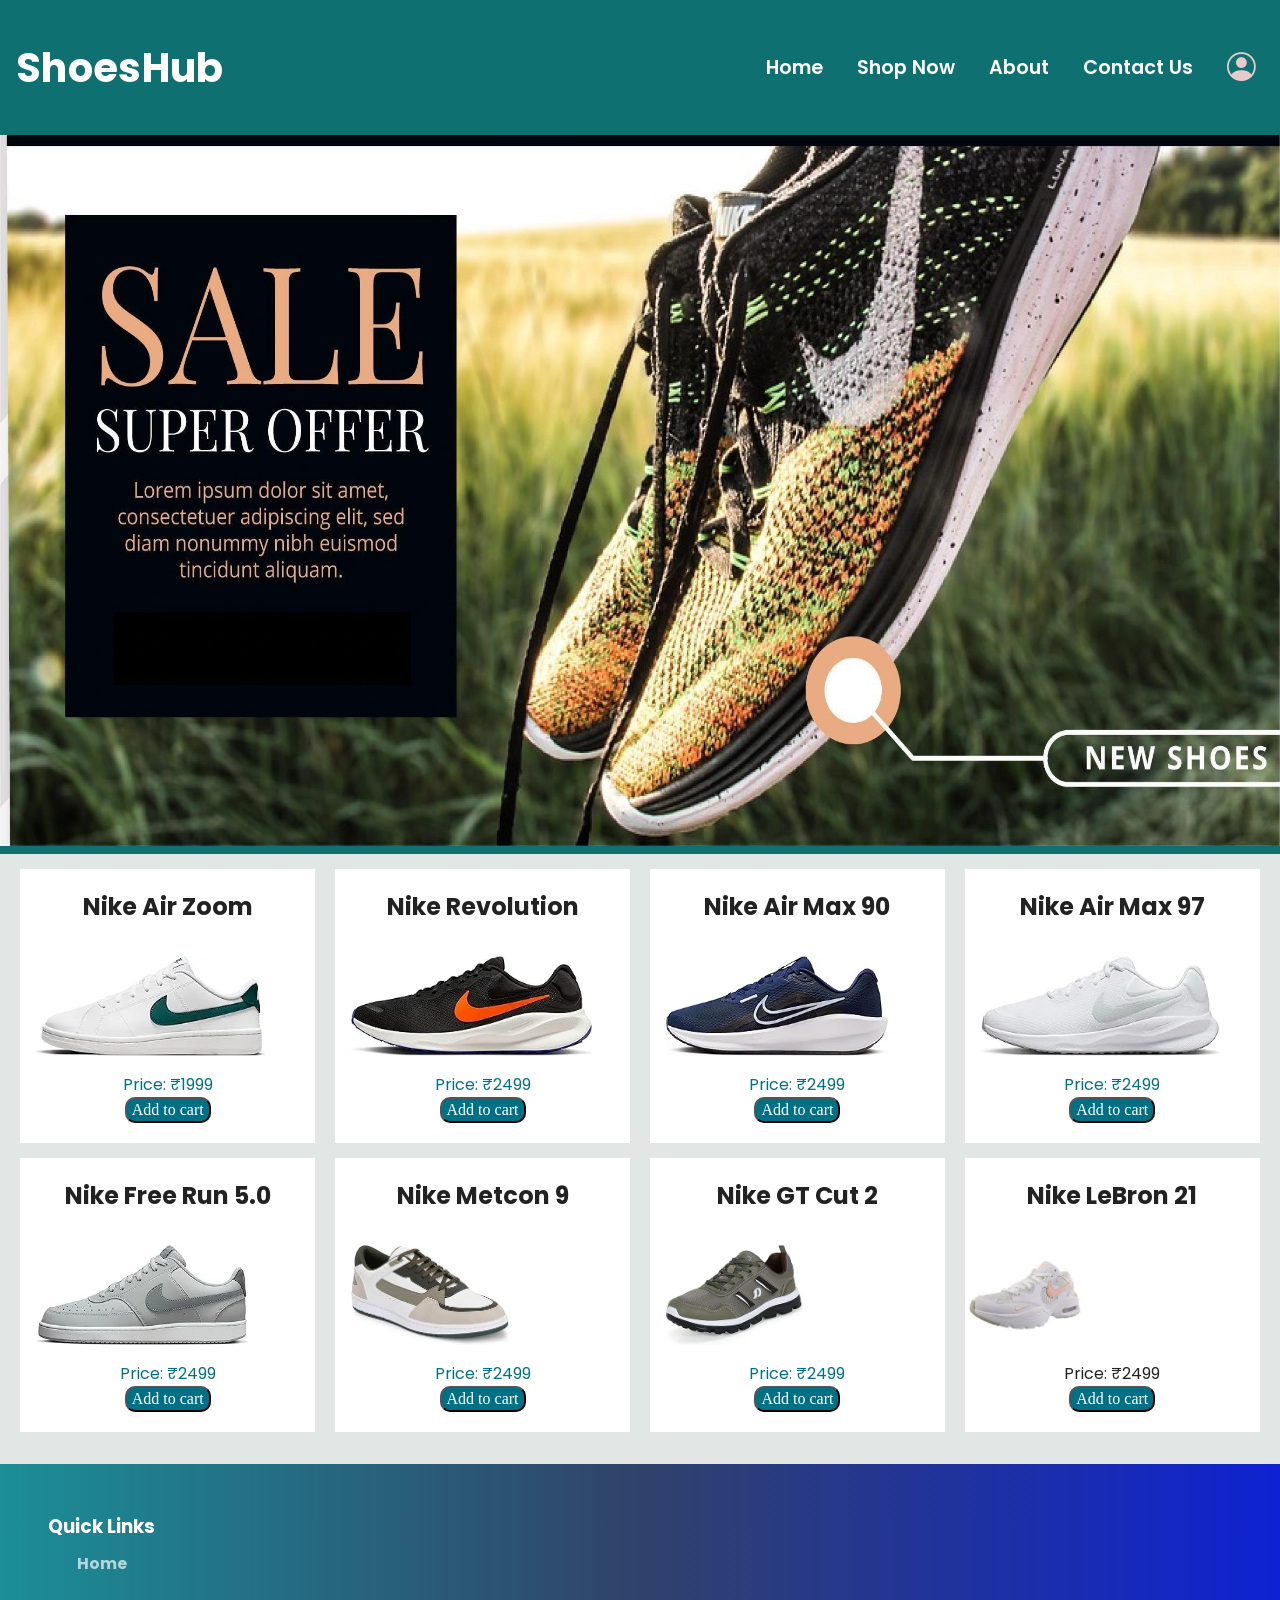
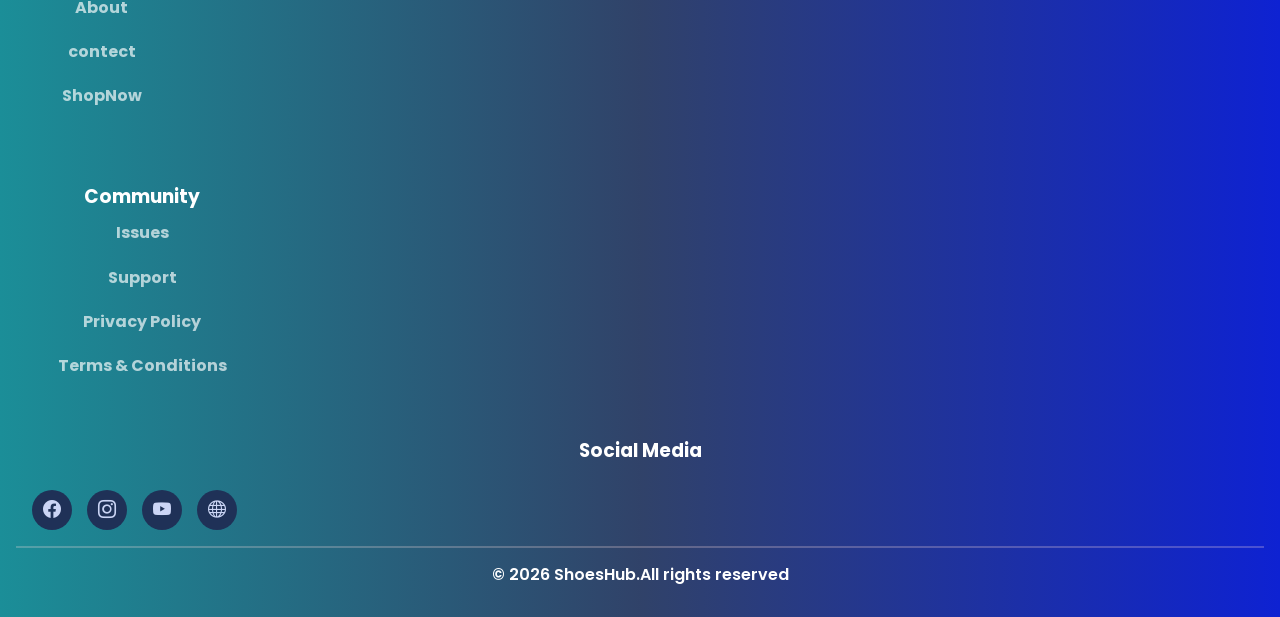
==== Index.html @ 814ecd7a "upload  source code file on github" ====
<!doctype html>
<html lang="en">
  <head>
    <meta charset="UTF-8" />
    <meta name="viewport" content="width=device-width, initial-scale=1.0" />
    <link rel="stylesheet" href="/src/index.css" />
    <link rel="preconnect" href="https://fonts.googleapis.com" />
    <link rel="preconnect" href="https://fonts.gstatic.com" crossorigin />
    <link
      href="https://fonts.googleapis.com/css2?family=Poppins:ital,wght@0,100;0,200;0,300;0,400;0,500;0,600;0,700;0,800;0,900;1,100;1,200;1,300;1,400;1,500;1,600;1,700;1,800;1,900&display=swap"
      rel="stylesheet"
    />
    <link rel="shortcut icon" href="./Assets/logo.webp" type="image/x-icon" />
    <link rel="stylesheet" href="/src/Shoeshub.css" />
    <link rel="stylesheet" href="footer.css" />
    <title>ShoesHub</title>
  </head>

  <body>
    <header>
      <div class="container">
        <div class="brand">ShoesHub</div>

        <nav class="navbar" aria-label="Primary">
          <ul class="nav-links">
            <li><a href="#">Home</a></li>
            <li><a href="/Pages/shop.html">Shop Now</a></li>
            <li><a href="/Pages/about.html">About</a></li>
            <li><a href="/Pages/contact.html">Contact Us</a></li>
            <a href="/Pages/login.html" aria-label="User Profile"
              ><i
                class="bi bi-person-circle"
                style="font-size: 1.8rem; color: rgb(231, 203, 203)"
              ></i
            ></a>
          </ul>
        </nav>

        <button class="hamburger" aria-label="Open menu" id="openMenu">
          &#9776;
        </button>
      </div>

      <div class="banner">
        <a href="/Pages/shop.html"
          ><img
            class="frame"
            src="/Assets/frame.webp"
            alt="web-banner"
            srcset=""
        /></a>
      </div>
    </header>

    <aside
      class="panel"
      id="sidePanel"
      aria-hidden="true"
      aria-label="Mobile menu"
    >
      <button class="close-btn" id="closeMenu" aria-label="Close menu">
        &times;
      </button>

      <ul class="panel-links">
        <a href="/Pages/login.html" aria-label="User Profile"
          ><i
            class="bi bi-person-circle"
            style="font-size: 3.8rem; color: rgb(231, 203, 203)"
          ></i
        ></a>

        <li><a href="">Home</a></li>
        <li><a href="/Pages/shop.html">Shop Now</a></li>
        <li><a href="/Pages/about.html">About</a></li>
        <li><a href="/Pages/contact.html">Contact Us</a></li>
      </ul>
    </aside>
    <main>
      <div class="shop-section">
        <!-- Product 1 -->

        <div class="box">
          <div class="box-content">
            <h2>Nike Air Zoom</h2>
            <div
              class="box-image"
              style="background-image: url(&quot;/Assets/amz1.webp&quot;)"
            ></div>
            <p>Price: ₹1999</p>
            <button
              class="add-cart"
              onclick="addToCart('Nike Air Zoom', 1999, '/Assets/amz1.webp')"
            >
              <i class="fa-solid fa-cart-shopping"></i>Add to cart
            </button>
          </div>
        </div>

        <!-- Product 2 -->

        <div class="box">
          <div class="box-content">
            <h2>Nike Revolution</h2>
            <div
              class="box-image"
              style="background-image: url(&quot;/Assets/amz2.webp&quot;)"
            ></div>
            <p>Price: ₹2499</p>
            <button
              class="add-cart"
              onclick="addToCart('Nike Revolution', 2499, '/Assets/amz2.webp')"
            >
              <i class="fa-solid fa-cart-shopping"></i>Add to cart
            </button>
          </div>
        </div>

        <!-- Product 3 -->

        <div class="box">
          <div class="box-content">
            <h2>Nike Air Max 90</h2>
            <div
              class="box-image"
              style="background-image: url(&quot;/Assets/amz3.webp&quot;)"
            ></div>
            <p>Price: ₹2499</p>
            <button
              class="add-cart"
              onclick="addToCart('Nike Air Max 90', 2499, '/Assets/amz3.webp')"
            >
              <i class="fa-solid fa-cart-shopping"></i>Add to cart
            </button>
          </div>
        </div>

        <!-- Product 4 -->

        <div class="box">
          <div class="box-content">
            <h2>Nike Air Max 97</h2>
            <div
              class="box-image"
              style="background-image: url(&quot;/Assets/amz4.webp&quot;)"
            ></div>
            <p>Price: ₹2499</p>
            <button
              class="add-cart"
              onclick="addToCart('Nike Air Max 97', 2499, '/Assets/amz4.webp')"
            >
              <i class="fa-solid fa-cart-shopping"></i>Add to cart
            </button>
          </div>
        </div>

        <!-- Product 5 -->

        <div class="box">
          <div class="box-content">
            <h2>Nike Free Run 5.0</h2>
            <div
              class="box-image"
              style="background-image: url(&quot;/Assets/amz5.webp&quot;)"
            ></div>
            <p>Price: ₹2499</p>
            <button
              class="add-cart"
              onclick="
                addToCart('Nike Free Run 5.0', 2499, '/Assets/amz5.webp')
              "
            >
              <i class="fa-solid fa-cart-shopping"></i>Add to cart
            </button>
          </div>
        </div>

        <!-- Product 6-->

        <div class="box">
          <div class="box-content">
            <h2>Nike Metcon 9</h2>
            <div
              class="box-image"
              style="background-image: url(&quot;/Assets/amz6.webp&quot;)"
            ></div>
            <p>Price: ₹2499</p>
            <button
              class="add-cart"
              onclick="addToCart('Nike Metcon 9', 2499, '/Assets/amz6.webp')"
            >
              <i class="fa-solid fa-cart-shopping"></i>Add to cart
            </button>
          </div>
        </div>

        <!-- Product 7 -->

        <div class="box">
          <div class="box-content">
            <h2>Nike GT Cut 2</h2>
            <div
              class="box-image"
              style="background-image: url(&quot;/Assets/amz7.webp&quot;)"
            ></div>
            <p>Price: ₹2499</p>
            <button
              class="add-cart"
              onclick="addToCart('Nike GT Cut 2', 2499, '/Assets/amz7.webp')"
            >
              <i class="fa-solid fa-cart-shopping"></i>Add to cart
            </button>
          </div>
        </div>

        <!-- product8 -->

        <div class="box">
          <div class="">
            <h2>Nike LeBron 21</h2>
            <div
              class="box-image"
              style="background-image: url(&quot;/Assets/photo13.webp&quot;)"
            ></div>
            <p>Price: ₹2499</p>
            <button
              class="add-cart"
              onclick="addToCart('Nike LeBron 21', 2499, '/Assets/photo3.webp')"
            >
              <i class="fa-solid fa-cart-shopping"></i>Add to cart
            </button>
          </div>
        </div>
      </div>
    </main>

    <footer>
      
        <div class="footer-link">
          <ul>
            <h3 style="color: white">Quick Links</h3>
            <a href=""><li>Home</li></a>
            <a href=""><li>About</li></a>
            <a href=""><li>contect</li></a>
            <a href=""><li>ShopNow</li></a>
          </ul>
        </div>
        <div class="community">
          <ul>
            <h3 style="color: white">Community</h3>
            <a href=""> <li>Issues</li></a>
            <a href=""> <li>Support</li></a>
            <a href=""> <li>Privacy Policy</li></a>
            <a href=""> <li>Terms & Conditions</li></a>
          </ul>
        </div>
        <div class="social-link">
          <h3>Social Media</h3>
          <br />
          <div class="link">
            <a href=""> <i class="bi bi-facebook ,icon"></i></a>
            <a href=""> <i class="bi bi-instagram , icon"></i></a>
            <a href=""> <i class="bi bi-youtube , icon"></i></a>
            <a href=""> <i class="bi bi-globe , icon"></i></a>
          </div>
        </div>
      </div>

      <div class="footer-end">
        <p>&COPY; 2026 ShoesHub.All rights reserved</p>
      </div>
    </footer>
  </body>
  <script src="/src/Shoeshub.js"></script>
</html>
---- src/index.css ----
* {
    margin: 0px;
    padding: 0px;
}

.flex-all-center {
    display: flex;
    justify-content: center;
    align-items: center;
    flex-direction: column;
}

.btn {
    padding: 5px 6px;
    background-color: #2874f0;
    color: white;
    border: 2px solid white;
    border-radius: 5px;
    cursor: pointer;
    font-family: 'Times New Roman', Times, serif;
    font-weight: 700;
}
.add-cart {
    background-color: #007185;
    color: white;
    cursor: pointer;
    font-family: 'Times New Roman', Times, serif;
    font-size: 1rem;
    border-radius: 10px;
    padding: 2px 5px;
    margin-bottom: 5px;
}

.shop-section {
    display: flex;
    flex-wrap: wrap;
    justify-content: space-evenly;
    background-color: #e2e7e6;
    padding-bottom: 2rem;
    text-align: center;
}

.box {
    height: 300;
    width: 23%;
    background-color: white;
    padding: 20px 0px 15px;
    margin-top: 15px;
}

.box-content {
    margin: 0rem 1rem;
}

.box-content p {
    color: #007185;
}

.box-image {
    height: 100px;
    background-size: contain;
    background-repeat: no-repeat;
    margin-top: 2rem;
     margin-bottom: 1rem; 
}

.box:hover {
    transform: scaleY(1.05);
    box-shadow: 0px 0px 5px black;
}

    @media(max-width:650px) {
        .btn {
            padding: 1px 3px;
        }
        .shop-section {
            display: flex;
            flex-wrap: wrap;
        }

        .box {
            width: 48%;
        }
    }

    @media(max-width:400px) {

        .box {
            width: 96%;
        }
    }
---- src/Shoeshub.css ----
@import url("https://cdn.jsdelivr.net/npm/bootstrap-icons@1.13.1/font/bootstrap-icons.min.css");

* {
  box-sizing: border-box;
  margin: 0;
  padding: 0;
}

body {
  font-family: poppins;
  background: rgb(43, 104, 94);
  color: #222;
  min-height: 100vh;
}

header {
  background: rgb(14, 112, 112);
  color: #fff;
  font-size: 1.2rem;
  font-weight: 600;
}
header .brand{
  font-size:2.5rem;
}

.container {
  position: fixed;
  max-width: 100vw;
  margin: 0 auto;
  height: 15vh;
  width: 100%;
  padding: 12px 16px;
  display: flex;
  align-items: center;
  gap: 12px;
  z-index: 1000;
 background: rgb(14, 112, 112);

}

header .search {
  margin: 5px 0px 5px 50vw;
  width: 40vw;
  font-weight: 600;
}

.brand {
  font-size: 3rem;
  font-weight: 700;

  letter-spacing: 0.3px;
}

.navbar {
  porition: relative;
  margin-left: auto;
  display: flex;
  align-items: center;
  gap: 12px;
}

.nav-links {
  display: flex;
  list-style: none;
  gap: 18px;
  align-items: center;
}

.nav-links a {
  color: #fff;
  text-decoration: none;
  padding: 6px 8px;
  border-radius: 6px;
}

.nav-links a:hover {
  background: rgba(255, 255, 255, 0.06);
}

.search {
  display: flex;
  align-items: center;
  gap: 8px;
}

.search input {
  padding: 6px 8px;
  border-radius: 6px;
  border: none;
  outline: none;
  min-width: 140px;
}

.search button {
  padding: 7px 10px;
  border-radius: 6px;
  border: none;
  cursor: pointer;
}

.banner .frame {
  margin-top: 14vh;
  width: 100%;
  height: 80vh;
  background-repeat: no-repeat;
  aspect-ratio: 4/2;
}

.hamburger {
  display: none;
  font-size: 2rem;
  background: transparent;
  color: #fff;
  border: none;
  cursor: pointer;
}

.panel {
  position: fixed;
  top: 0;
  right: 0;
  height: 100vh;
  width: 65%;
  max-width: 340px;
  background:rgb(24, 144, 160);
 
  font-size: 1.8rem;
  font-weight: 600;
  transform: translateX(100%);
  transition: transform 0.28s ease;
  z-index: 1200;
  padding: 10px 1.5rem;
  display: flex;
  flex-direction: column;
  gap: 18px;
}

.panel.open {
  transform: translateX(0);
}

.panel .close-btn {
  align-self: flex-end;
  font-size: 22px;
  background: transparent;
  color: #fff;
  border: none;
  cursor: pointer;
}

.panel .panel-links {
  list-style: none;
  display: flex;
  flex-direction: column;
  gap: 14px;
  margin-top: 6px;
}

.panel .panel-links a {
  text-decoration: none;
  color: #fff;
  font-size: 18px;
  padding: 10px;
  border-radius: 8px;
}

.panel .panel-links a:hover {
  background: rgba(255, 255, 252, 0.425);
  font-size: 1.1rem;
}

main {
  min-height: 60vh;
}

footer{
  width: 100%;
  padding: 1rem;
  background:linear-gradient(90deg, rgb(27, 142, 152) ,rgba(56, 12, 121, 0.412),rgb(14, 34, 210));
}
.footer-start{
  margin: 10px 0 0  0 ;
  padding-top: 20px;
  display: flex;
  height:auto ;
  width: 100%; 
  flex-direction: row;
  justify-content: space-between;
}
.footer-link ,.community{
  display: flex;
  height: fit-content;
  text-align: center;
  font-weight: 700;
  padding: 2rem;
}

.footer-link ul ,.community ul {
  display: flex;
  flex-direction: column;
  justify-content: space-between;
 list-style-type: none;  
}
.footer-link ul li , .community ul li{
  padding: 0.6rem;
  color: rgba(255, 255, 255, 0.668);
}
.footer-link ul li:hover , .community ul li:hover{
  color: rgba(255, 255, 255, 0.935);
  transition: color 0.4s ease;
}
.social-link{
  display: block;
  flex-direction: column;
  justify-content: center;
  align-items: center;
  text-align: center;
  padding: 1rem;
}
.social-link h3{
  color: white;
}
/* Social icons */
.link {
  display: flex;
  gap: 15px;
}

.link a {
  width: 40px;
  height: 40px;
  border-radius: 50%;
  background: #1f3157;
  display: flex;
  align-items: center;
  justify-content: center;
  color: #cbd5f5;
  font-size: 18px;
  transition: 0.3s;
}

.link a:hover {
  background: #2563eb;
  color: #fff;
  transform: translateY(-3px);
}



footer a{
text-decoration: none;
}
  .footer-end { 
    font-weight: 600;
    text-align: center;
    height: auto;
    color: white;
    padding: 0.9rem ;
    width: 100%;
    border-top:2px solid rgba(255, 223, 223, 0.248);
  }
 

@media (max-width: 900px) {
  .nav-links,
  .search {
    display: none;
  }

  header .banner .frame {
    height: auto;
    width: 100%;
  }

  .hamburger {
    display: block;
  }

  .container {
    display: flex;
    align-items:center;       
    gap:18vw ;
}
}
  

@media (min-width: 769px) {
  .search input {
    min-width: 220px;
  }

  .panel {
    display: none;
  }
}

@media (max-width: 750px) {
  header .banner .frame {
    height: auto;
    width: 100%;
  }
  .container{
     height: 10vh;
  }
  
.footer-start{
   flex-wrap: wrap;
  height: auto;
  align-items: center;
  justify-content: center;

}

  .footer1 h3 {
    font-size: 1.5rem;
  }
  .footer-end {
    font-size: 1.2rem;
    height: 10vh;
    padding: 1rem 0;
    text-align: center;
    width: 100%;
  }
}


@media (max-width: 400px) {
  .container .brand {
    font-size: 2.2rem;
  }
  .container{
    font-size: 1rem;
    padding: 10px 12px;
    gap: 10vw ;
  }

  .box{
    width:50%;
    height: auto;
  }
  .bob-image{
    width: 50%;
    hight
  }
   .banner .frame {
    height: auto;
    width: 100%;
  }

  header {
    display: flex;
    flex-direction: column;
  }

footer .footer-start{
  flex-direction: column;
  height: auto;
  align-items: center;
  justify-content: center;
}
  .footer-end{
    display: flex;
    flex-direction: column;
    align-items: center;
    justify-content: center;
    font-size: 0.9rem;
  }
}
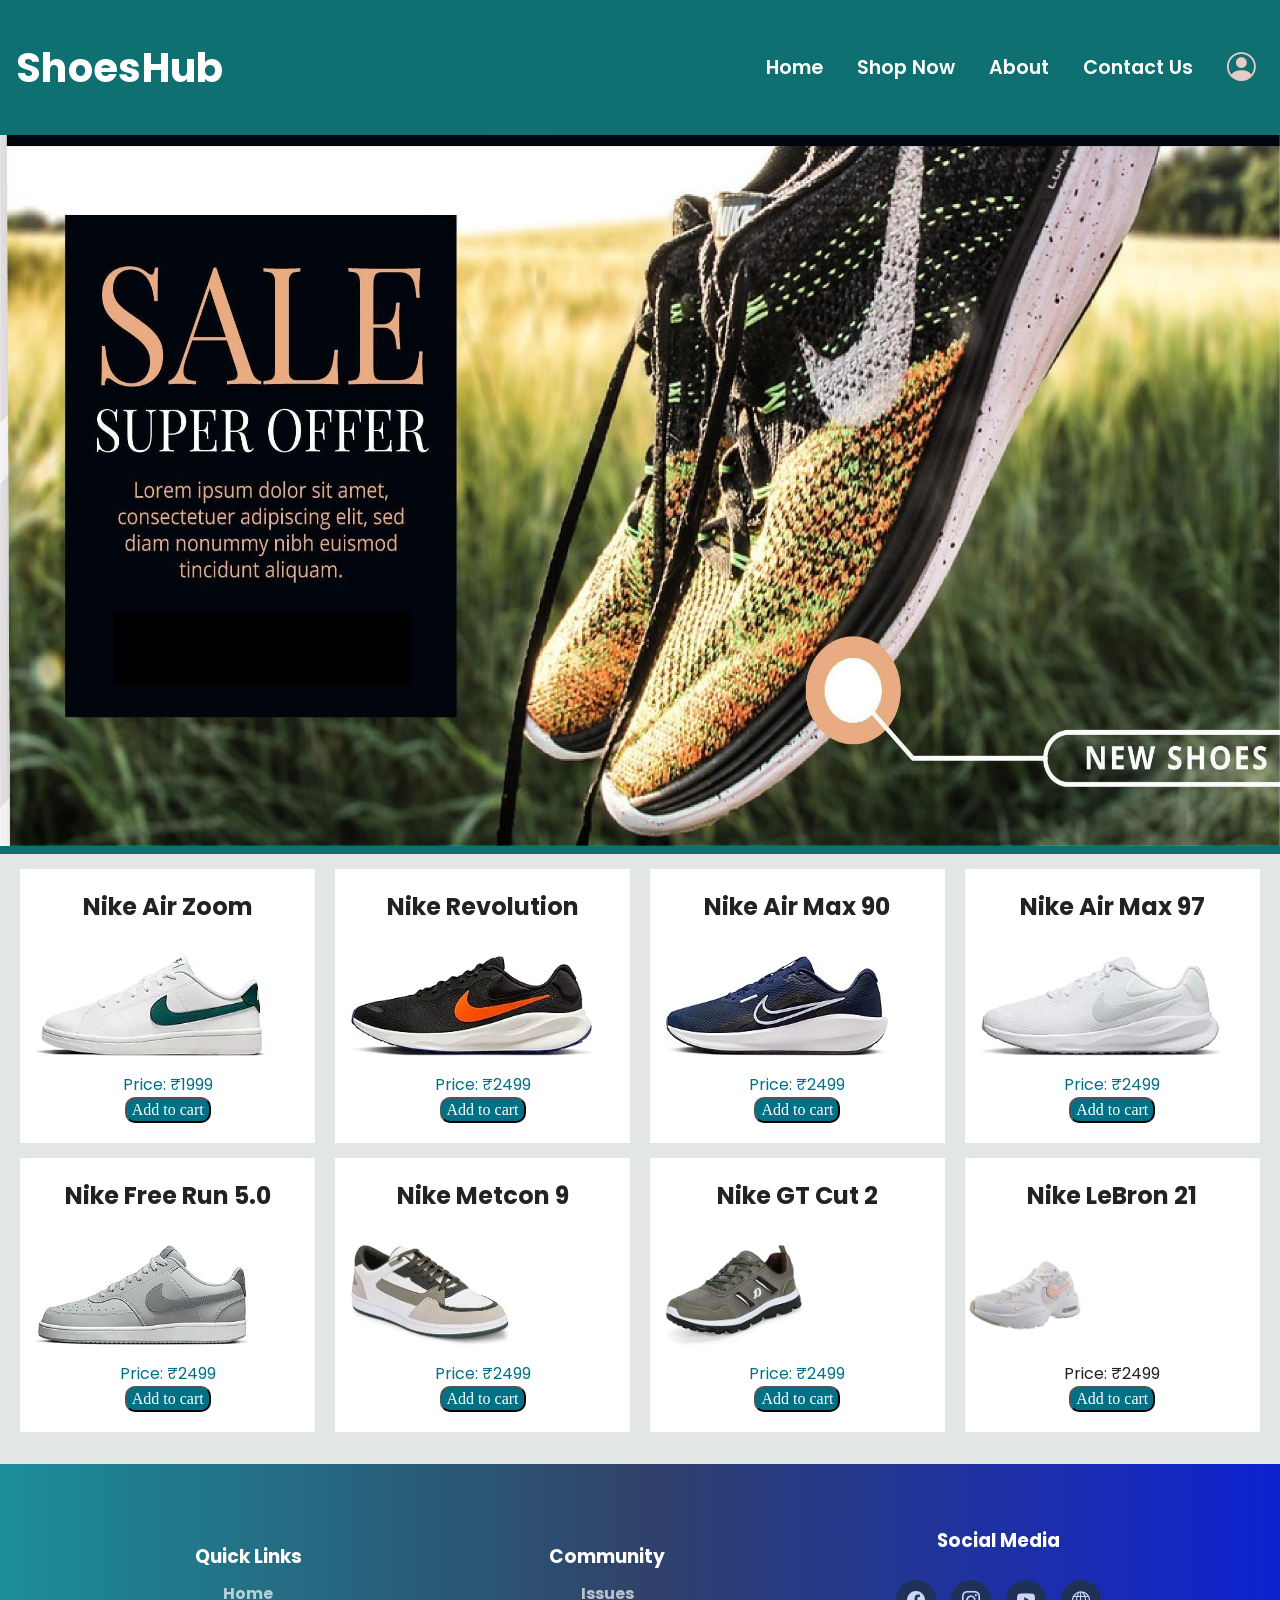
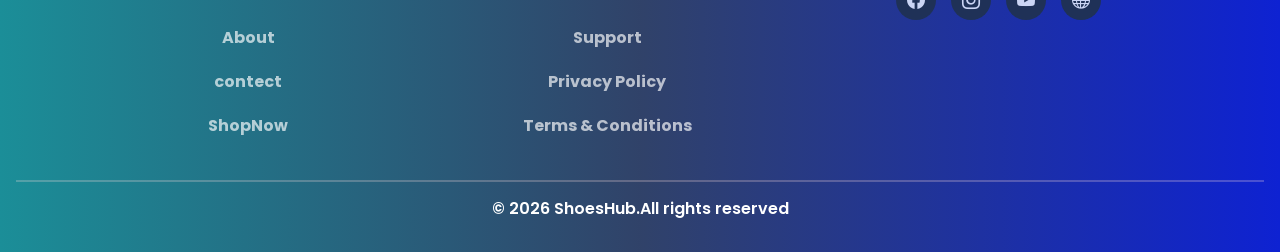
==== commit 959340af: "update css and improve website responsiveness" ====
--- a/Index.html
+++ b/Index.html
@@ -235,7 +235,7 @@
     </main>
 
     <footer>
-      
+      <div class="footer-start">
         <div class="footer-link">
           <ul>
             <h3 style="color: white">Quick Links</h3>
@@ -265,7 +265,7 @@
           </div>
         </div>
       </div>
-
+      </footer-start>
       <div class="footer-end">
         <p>&COPY; 2026 ShoesHub.All rights reserved</p>
       </div>
--- a/src/Shoeshub.css
+++ b/src/Shoeshub.css
@@ -185,8 +185,7 @@
   display: flex;
   height:auto ;
   width: 100%; 
-  flex-direction: row;
-  justify-content: space-between;
+  justify-content: space-evenly;
 }
 .footer-link ,.community{
   display: flex;
@@ -196,7 +195,7 @@
   padding: 2rem;
 }
 
-.footer-link ul ,.community ul {
+.footer-link ul , .community ul {
   display: flex;
   flex-direction: column;
   justify-content: space-between;
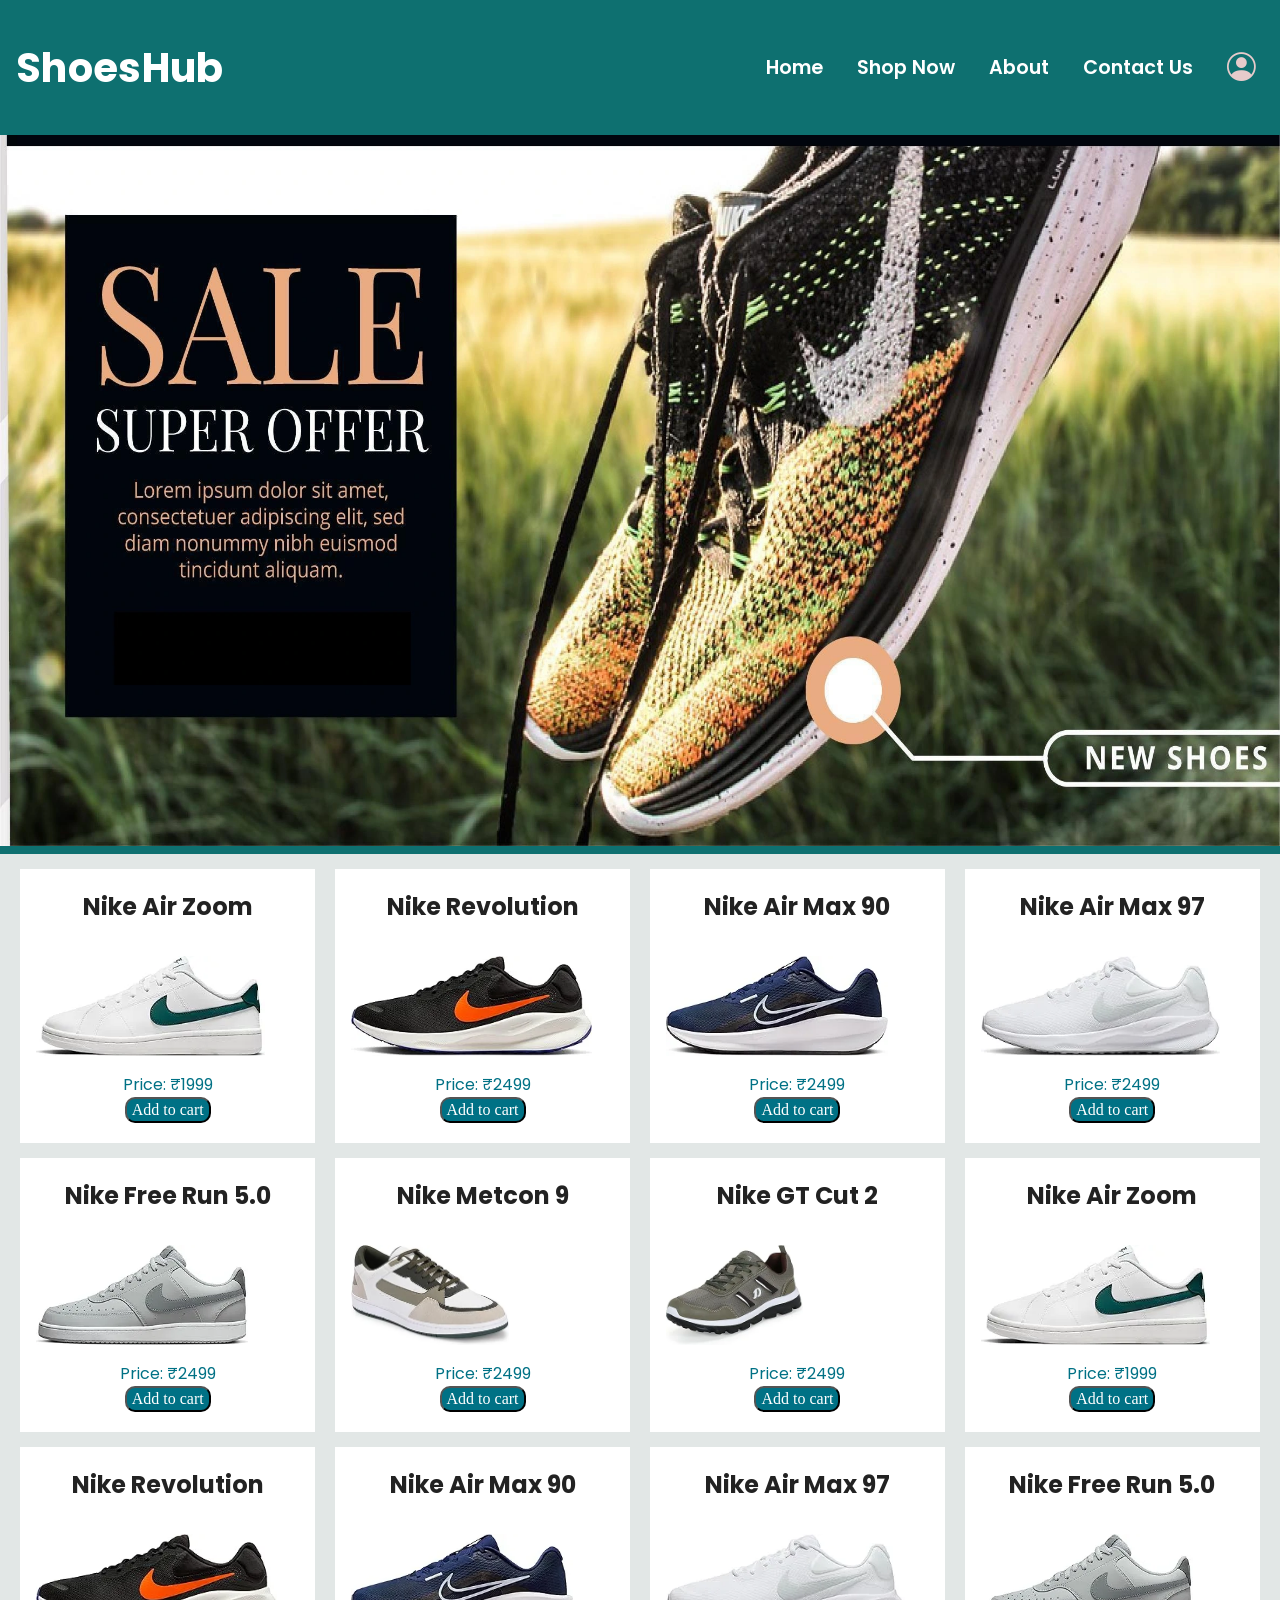
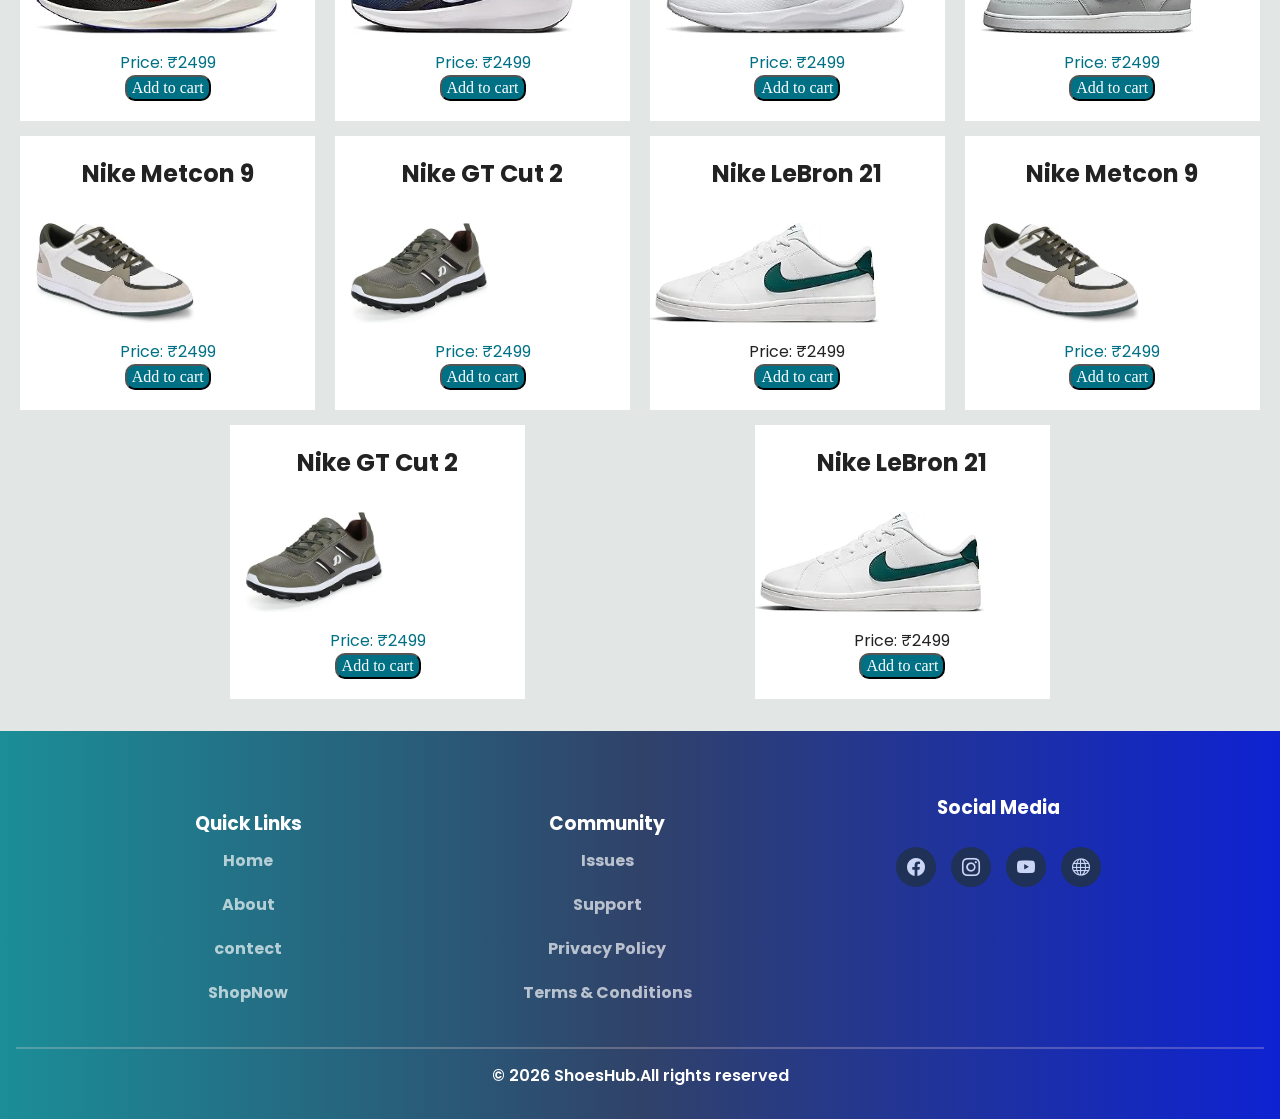
==== commit 4c354275: "update responshiveness" ====
--- a/Index.html
+++ b/Index.html
@@ -83,8 +83,7 @@
         <div class="box">
           <div class="box-content">
             <h2>Nike Air Zoom</h2>
-            <div
-              class="box-image"
+            <div class="box-image"
               style="background-image: url(&quot;/Assets/amz1.webp&quot;)"
             ></div>
             <p>Price: ₹1999</p>
@@ -214,13 +213,203 @@
         </div>
 
         <!-- product8 -->
+      <div class="box">
+          <div class="box-content">
+            <h2>Nike Air Zoom</h2>
+            <div class="box-image"
+              style="background-image: url(&quot;/Assets/amz1.webp&quot;)"
+            ></div>
+            <p>Price: ₹1999</p>
+            <button
+              class="add-cart"
+              onclick="addToCart('Nike Air Zoom', 1999, '/Assets/amz1.webp')"
+            >
+              <i class="fa-solid fa-cart-shopping"></i>Add to cart
+            </button>
+          </div>
+        </div>
+
+        <!-- Product 9 -->
+
+        <div class="box">
+          <div class="box-content">
+            <h2>Nike Revolution</h2>
+            <div
+              class="box-image"
+              style="background-image: url(&quot;/Assets/amz2.webp&quot;)"
+            ></div>
+            <p>Price: ₹2499</p>
+            <button
+              class="add-cart"
+              onclick="addToCart('Nike Revolution', 2499, '/Assets/amz2.webp')"
+            >
+              <i class="fa-solid fa-cart-shopping"></i>Add to cart
+            </button>
+          </div>
+        </div>
+
+        <!-- Product 10-->
+
+        <div class="box">
+          <div class="box-content">
+            <h2>Nike Air Max 90</h2>
+            <div
+              class="box-image"
+              style="background-image: url(&quot;/Assets/amz3.webp&quot;)"
+            ></div>
+            <p>Price: ₹2499</p>
+            <button
+              class="add-cart"
+              onclick="addToCart('Nike Air Max 90', 2499, '/Assets/amz3.webp')"
+            >
+              <i class="fa-solid fa-cart-shopping"></i>Add to cart
+            </button>
+          </div>
+        </div>
+
+        <!-- Product 11 -->
+
+        <div class="box">
+          <div class="box-content">
+            <h2>Nike Air Max 97</h2>
+            <div
+              class="box-image"
+              style="background-image: url(&quot;/Assets/amz4.webp&quot;)"
+            ></div>
+            <p>Price: ₹2499</p>
+            <button
+              class="add-cart"
+              onclick="addToCart('Nike Air Max 97', 2499, '/Assets/amz4.webp')"
+            >
+              <i class="fa-solid fa-cart-shopping"></i>Add to cart
+            </button>
+          </div>
+        </div>
+
+        <!-- Product 12 -->
+
+        <div class="box">
+          <div class="box-content">
+            <h2>Nike Free Run 5.0</h2>
+            <div
+              class="box-image"
+              style="background-image: url(&quot;/Assets/amz5.webp&quot;)"
+            ></div>
+            <p>Price: ₹2499</p>
+            <button
+              class="add-cart"
+              onclick="
+                addToCart('Nike Free Run 5.0', 2499, '/Assets/amz5.webp')
+              "
+            >
+              <i class="fa-solid fa-cart-shopping"></i>Add to cart
+            </button>
+          </div>
+        </div>
+
+        <!-- Product 13-->
+
+        <div class="box">
+          <div class="box-content">
+            <h2>Nike Metcon 9</h2>
+            <div
+              class="box-image"
+              style="background-image: url(&quot;/Assets/amz6.webp&quot;)"
+            ></div>
+            <p>Price: ₹2499</p>
+            <button
+              class="add-cart"
+              onclick="addToCart('Nike Metcon 9', 2499, '/Assets/amz6.webp')"
+            >
+              <i class="fa-solid fa-cart-shopping"></i>Add to cart
+            </button>
+          </div>
+        </div>
+
+        <!-- Product 14 -->
+
+        <div class="box">
+          <div class="box-content">
+            <h2>Nike GT Cut 2</h2>
+            <div
+              class="box-image"
+              style="background-image: url(&quot;/Assets/amz7.webp&quot;)"
+            ></div>
+            <p>Price: ₹2499</p>
+            <button
+              class="add-cart"
+              onclick="addToCart('Nike GT Cut 2', 2499, '/Assets/amz7.webp')"
+            >
+              <i class="fa-solid fa-cart-shopping"></i>Add to cart
+            </button>
+          </div>
+        </div>
+
+        <!-- product 15 -->
 
         <div class="box">
           <div class="">
             <h2>Nike LeBron 21</h2>
             <div
               class="box-image"
-              style="background-image: url(&quot;/Assets/photo13.webp&quot;)"
+              style="background-image: url(&quot;/Assets/amz1.webp &quot;)"
+            ></div>
+            <p>Price: ₹2499</p>
+            <button
+              class="add-cart"
+              onclick="addToCart('Nike LeBron 21', 2499, '/Assets/photo3.webp')"
+            >
+              <i class="fa-solid fa-cart-shopping"></i>Add to cart
+            </button>
+          </div>
+        </div>
+
+        <!-- Product 16-->
+
+        <div class="box">
+          <div class="box-content">
+            <h2>Nike Metcon 9</h2>
+            <div
+              class="box-image"
+              style="background-image: url(&quot;/Assets/amz6.webp&quot;)"
+            ></div>
+            <p>Price: ₹2499</p>
+            <button
+              class="add-cart"
+              onclick="addToCart('Nike Metcon 9', 2499, '/Assets/amz6.webp')"
+            >
+              <i class="fa-solid fa-cart-shopping"></i>Add to cart
+            </button>
+          </div>
+        </div>
+
+        <!-- Product 17 -->
+
+        <div class="box">
+          <div class="box-content">
+            <h2>Nike GT Cut 2</h2>
+            <div
+              class="box-image"
+              style="background-image: url(&quot;/Assets/amz7.webp&quot;)"
+            ></div>
+            <p>Price: ₹2499</p>
+            <button
+              class="add-cart"
+              onclick="addToCart('Nike GT Cut 2', 2499, '/Assets/amz7.webp')"
+            >
+              <i class="fa-solid fa-cart-shopping"></i>Add to cart
+            </button>
+          </div>
+        </div>
+
+        <!-- product 18 -->
+
+        <div class="box">
+          <div class="">
+            <h2>Nike LeBron 21</h2>
+            <div
+              class="box-image"
+              style="background-image: url(&quot;/Assets/amz1.webp &quot;)"
             ></div>
             <p>Price: ₹2499</p>
             <button
--- a/src/Shoeshub.css
+++ b/src/Shoeshub.css
@@ -5,6 +5,7 @@
   box-sizing: border-box;
   margin: 0;
   padding: 0;
+ 
 }
 
 body {
@@ -12,6 +13,7 @@
   background: rgb(43, 104, 94);
   color: #222;
   min-height: 100vh;
+
 }
 
 header {
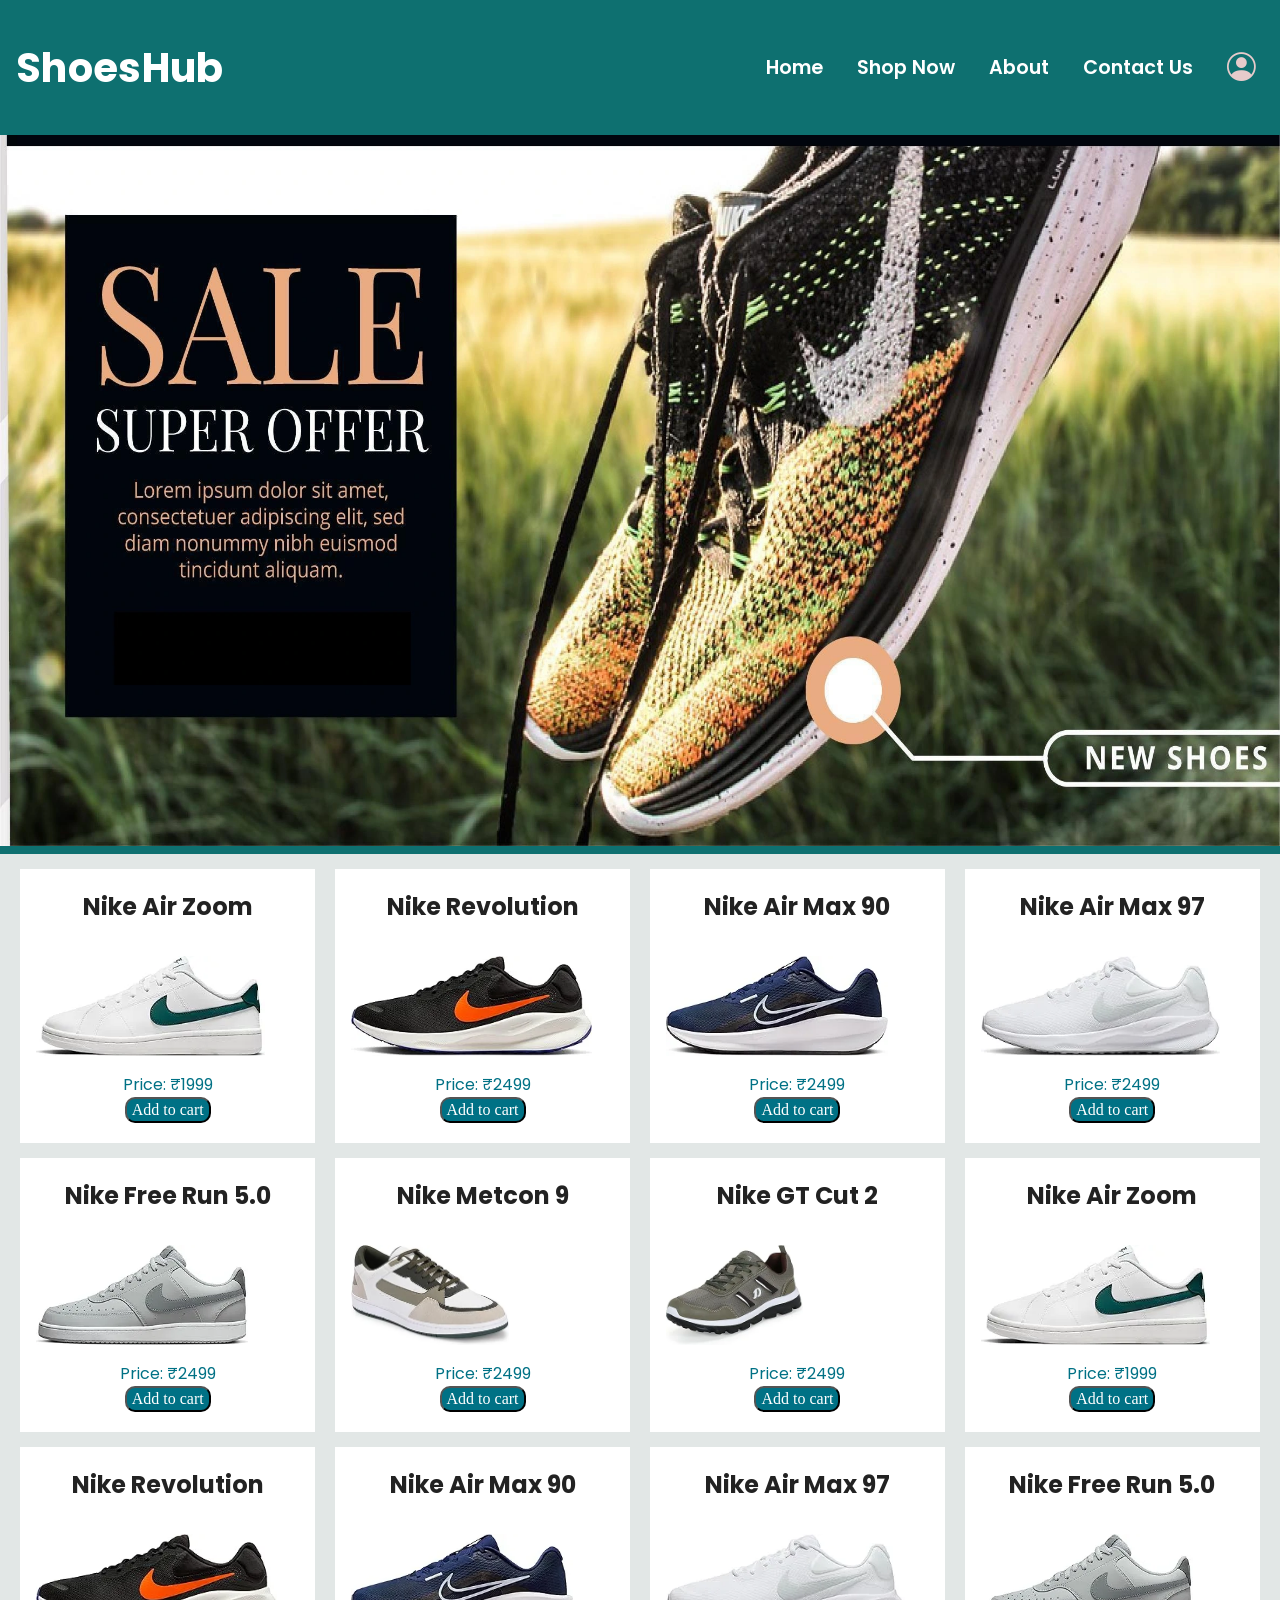
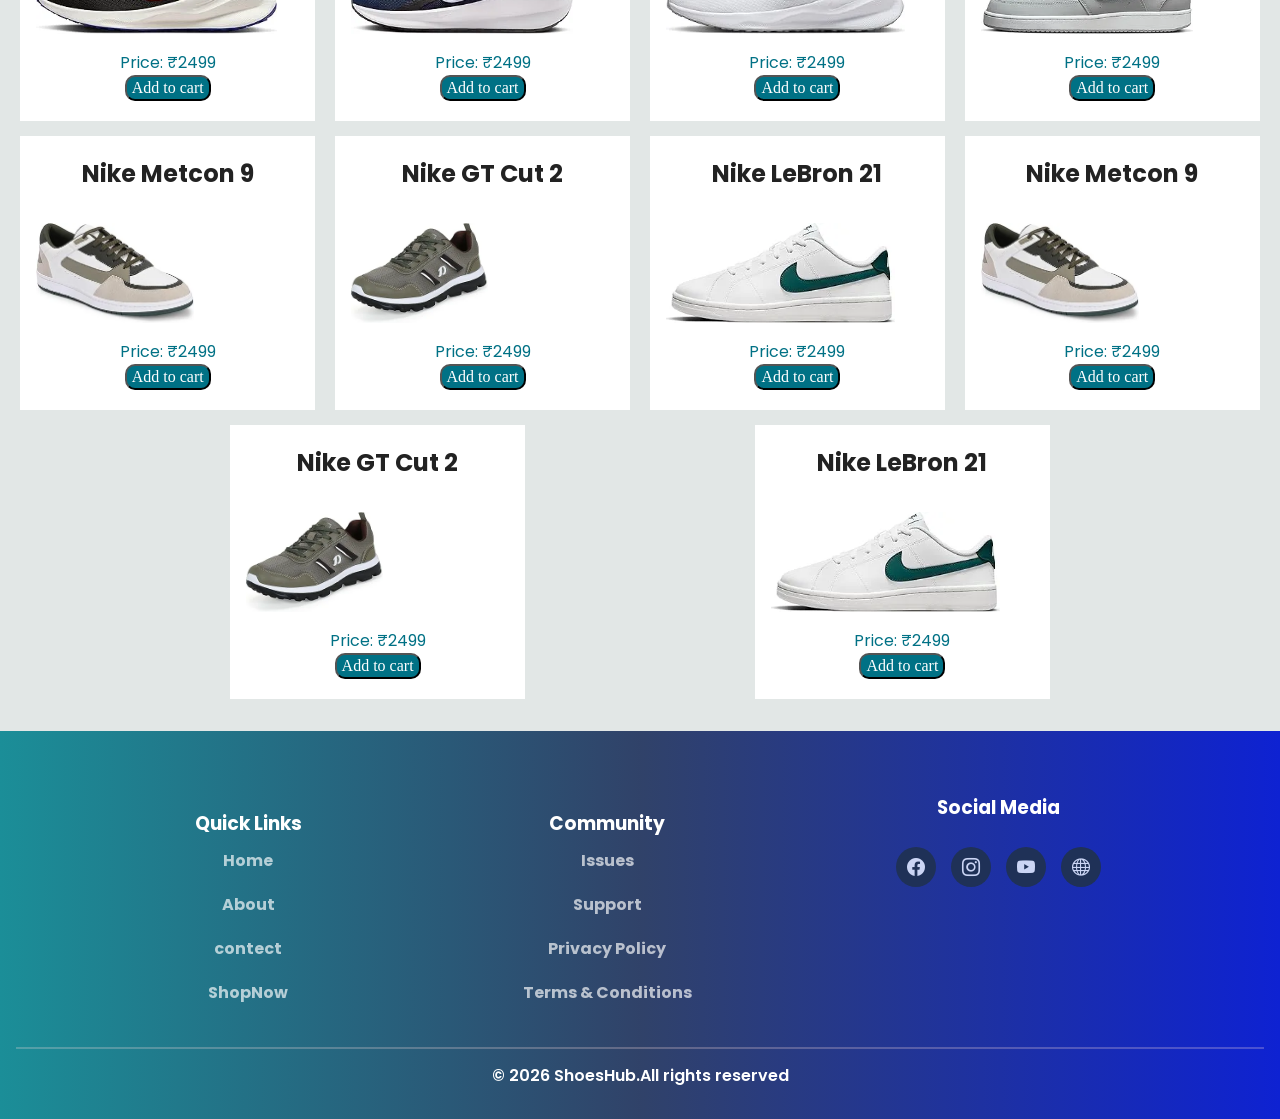
==== commit ee38b0d8: "update css" ====
--- a/Index.html
+++ b/Index.html
@@ -348,7 +348,7 @@
         <!-- product 15 -->
 
         <div class="box">
-          <div class="">
+          <div class="box-content">
             <h2>Nike LeBron 21</h2>
             <div
               class="box-image"
@@ -405,7 +405,7 @@
         <!-- product 18 -->
 
         <div class="box">
-          <div class="">
+          <div class="box-content">
             <h2>Nike LeBron 21</h2>
             <div
               class="box-image"
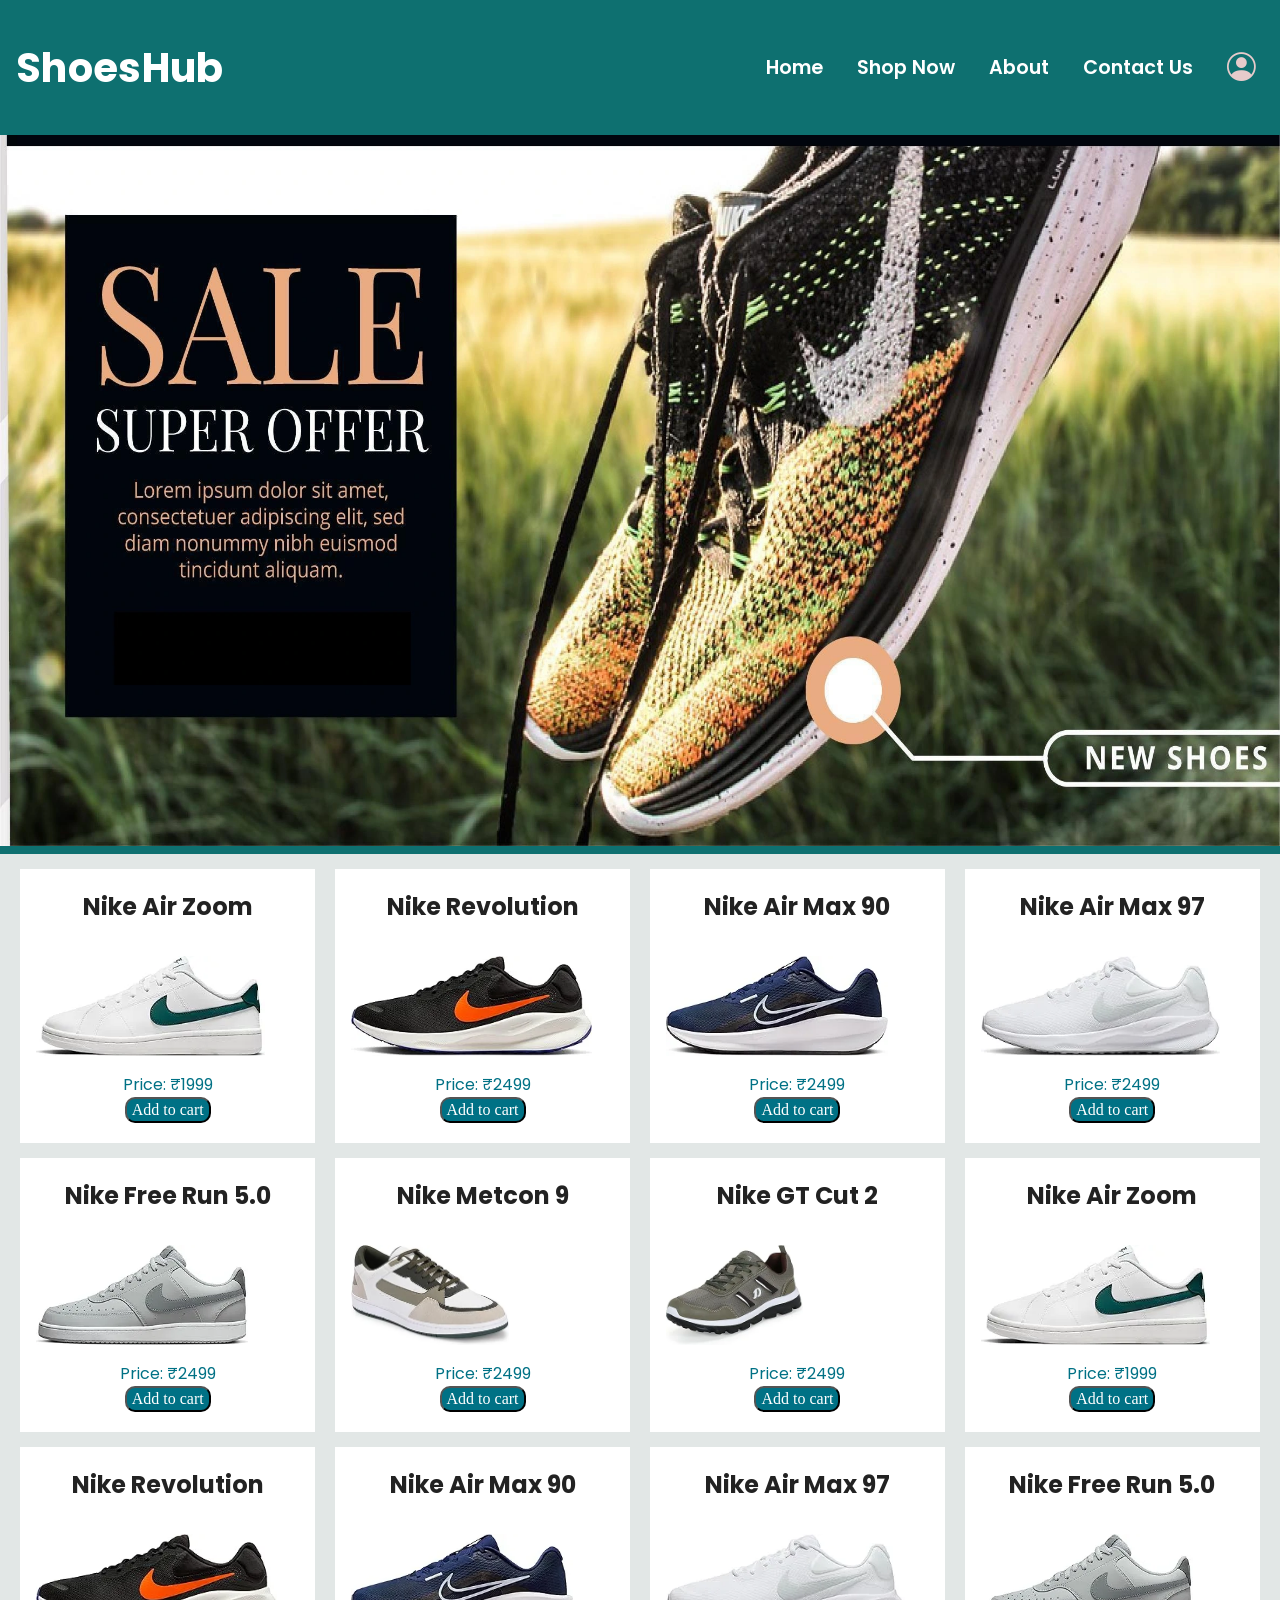
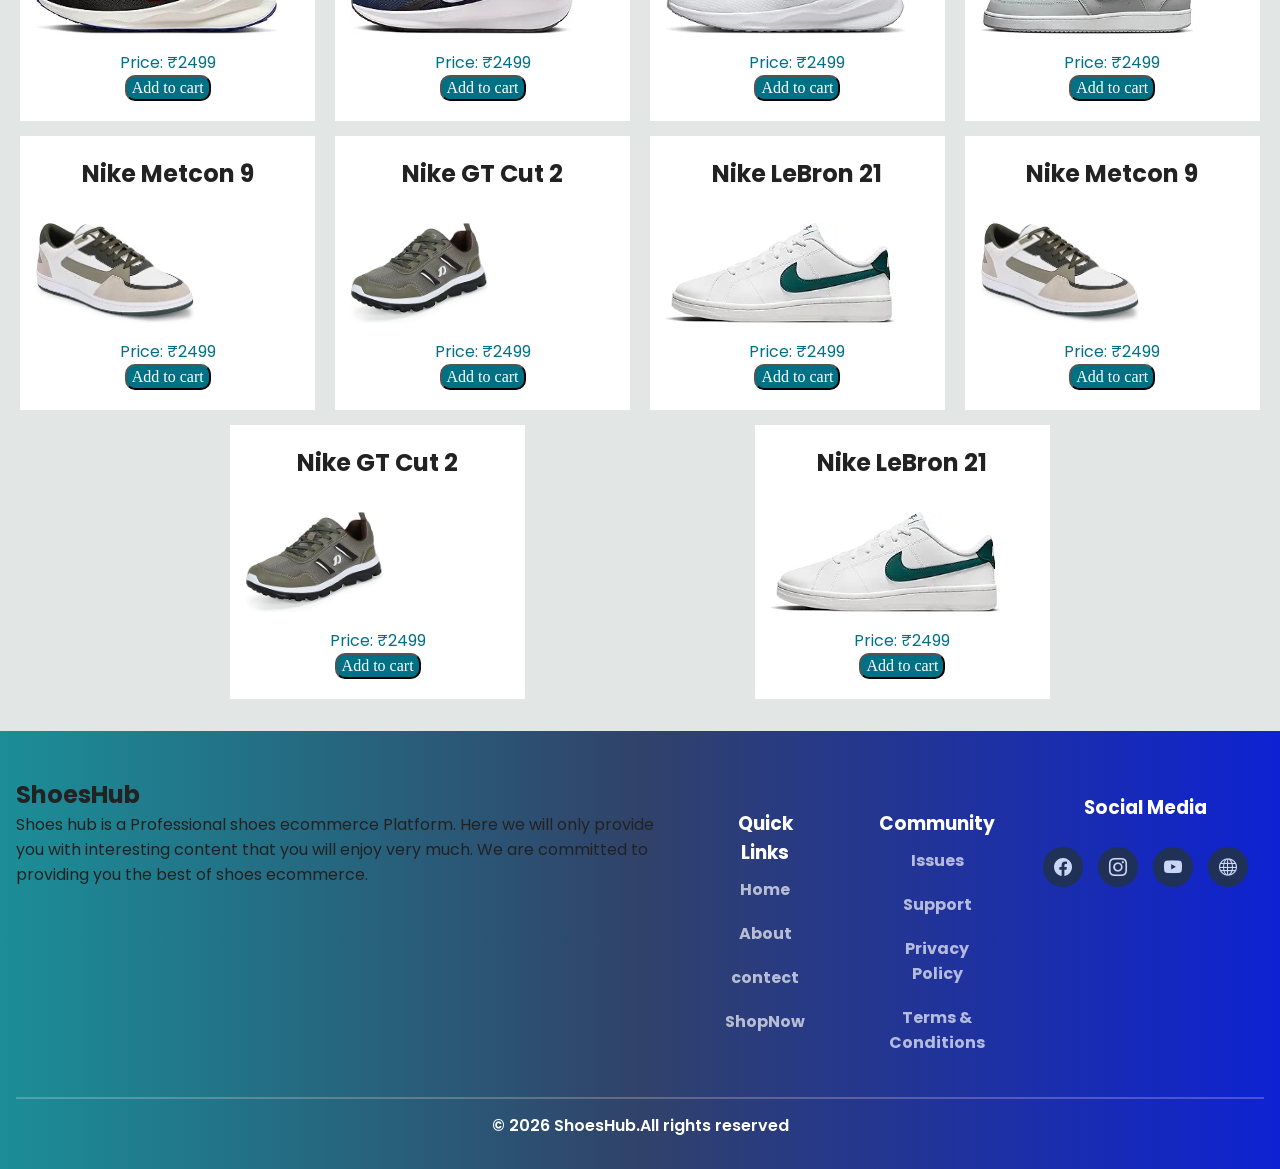
==== commit fee5c370: "add about section in foonter" ====
--- a/Index.html
+++ b/Index.html
@@ -425,6 +425,11 @@
 
     <footer>
       <div class="footer-start">
+        <div class="footer-about">
+          <h2>ShoesHub</h2>
+        <p id="foot-about">Shoes hub is a Professional shoes ecommerce Platform. Here we will only provide you with interesting content that you will enjoy very much. We are committed to providing you the best of shoes ecommerce.</p>
+        </div>
+
         <div class="footer-link">
           <ul>
             <h3 style="color: white">Quick Links</h3>
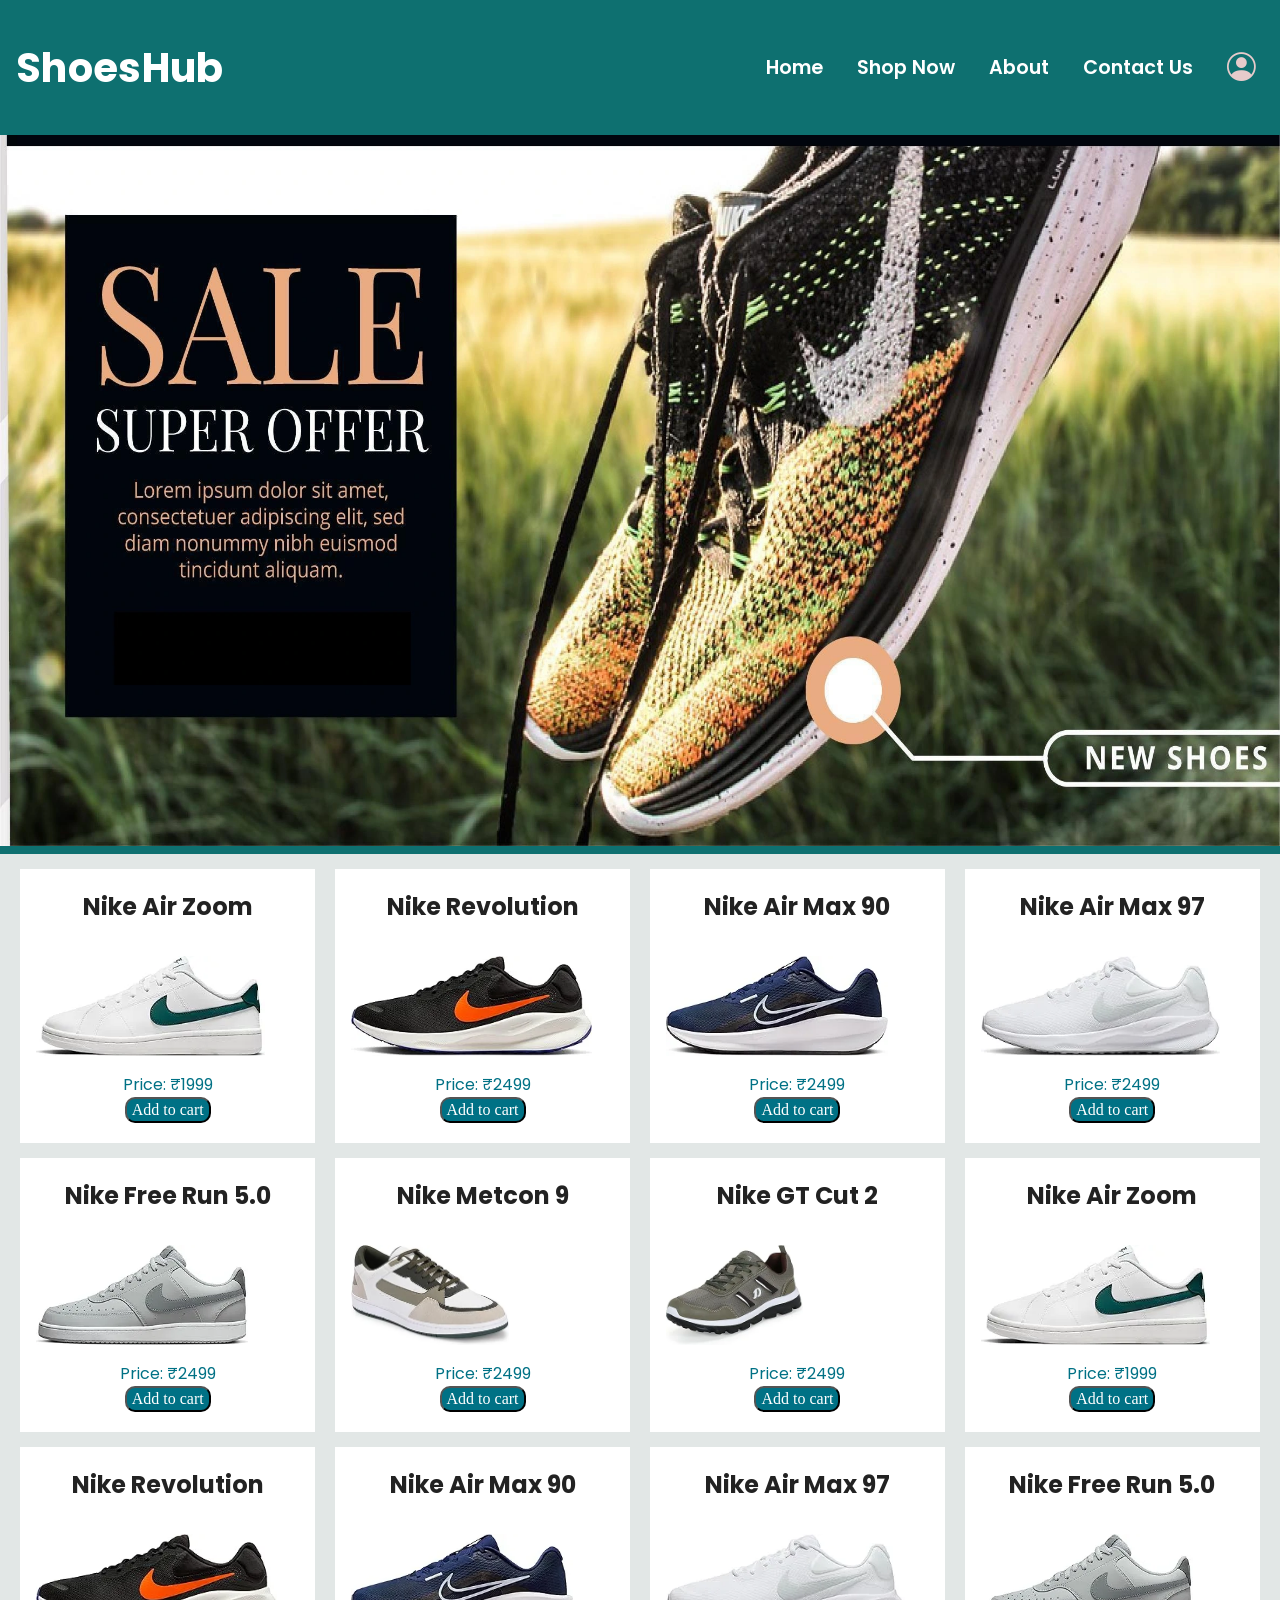
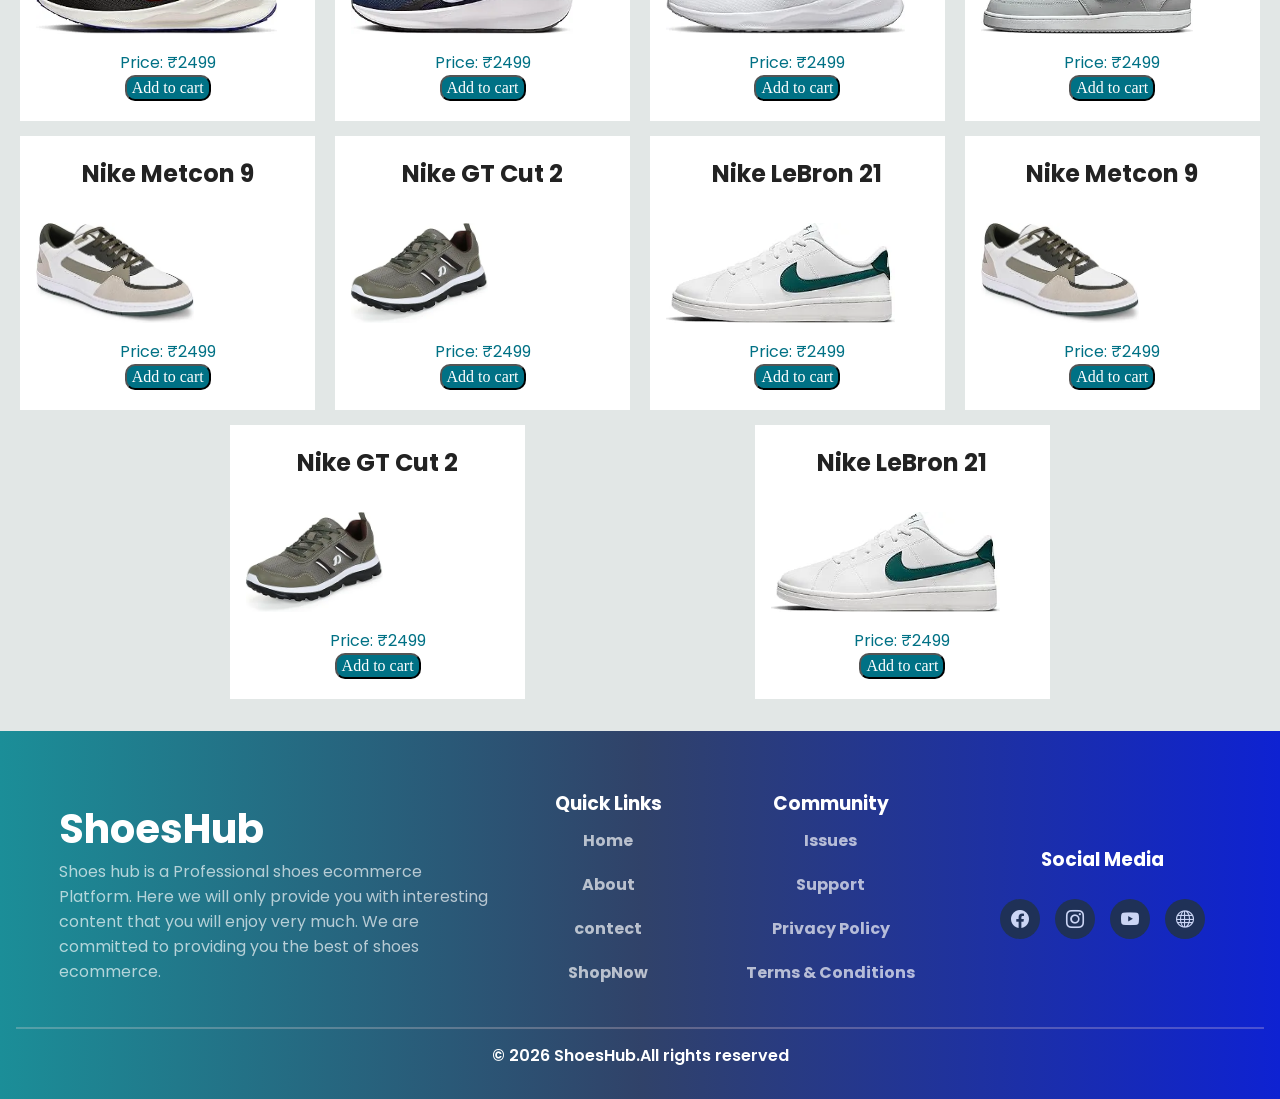
==== commit be8d6738: "upate the css and fix the media quries and fix reponshiveness of website" ====
--- a/Index.html
+++ b/Index.html
@@ -449,7 +449,7 @@
           </ul>
         </div>
         <div class="social-link">
-          <h3>Social Media</h3>
+          <h3 >Social Media</h3>
           <br />
           <div class="link">
             <a href=""> <i class="bi bi-facebook ,icon"></i></a>
--- a/src/Shoeshub.css
+++ b/src/Shoeshub.css
@@ -183,18 +183,36 @@
 }
 .footer-start{
   margin: 10px 0 0  0 ;
-  padding-top: 20px;
+  padding-top: 20px 1.5rem;
   display: flex;
   height:auto ;
   width: 100%; 
   justify-content: space-evenly;
+  align-items: center;
+}
+.footer-about{
+  flex-direction: column;
+  color: rgba(255, 255, 255, 0.668);
+  justify-content: center;
+  width: 35%;
+}
+.footer-about h2{
+  text-align: left;
+  color: white;
+  font-size: 2.5rem;
+  width: auto;
+}
+#foot-about{
+  font-size: 1rem;
+  display: inline;
+  width: 23%;
 }
 .footer-link ,.community{
   display: flex;
   height: fit-content;
   text-align: center;
   font-weight: 700;
-  padding: 2rem;
+  padding: 2rem 1rem;
 }
 
 .footer-link ul , .community ul {
@@ -286,7 +304,7 @@
 }
   
 
-@media (min-width: 769px) {
+@media (max-width: 850px) {
   .search input {
     min-width: 220px;
   }
@@ -294,6 +312,27 @@
   .panel {
     display: none;
   }
+ .footer-start{
+  flex-wrap: wrap;
+  height: auto;
+  align-items: center;
+  justify-content:space-around;
+  gap: 20px;
+
+}
+.footer-about{
+   flex: 1 1 50%;
+ 
+} 
+.footer-link{
+  flex:1 1 20%;
+}
+.community{
+  flex: 1 1 50%;
+}
+.social-link{
+   flex: 1 1 20%;
+}
 }
 
 @media (max-width: 750px) {
@@ -305,14 +344,6 @@
      height: 10vh;
   }
   
-.footer-start{
-   flex-wrap: wrap;
-  height: auto;
-  align-items: center;
-  justify-content: center;
-
-}
-
   .footer1 h3 {
     font-size: 1.5rem;
   }
@@ -323,7 +354,23 @@
     text-align: center;
     width: 100%;
   }
-}
+  .footer-start{
+  flex-direction: column;
+  height: auto;
+  align-items: center;
+  justify-content:space-between;
+  gap: 20px;
+}
+.footer-about h2{
+  text-align: center;
+  font-size: 2.5rem;
+}
+.footer-about{
+  width: 100%;
+  text-align: center;
+  align-items: center;
+}
+
 
 
 @media (max-width: 400px) {
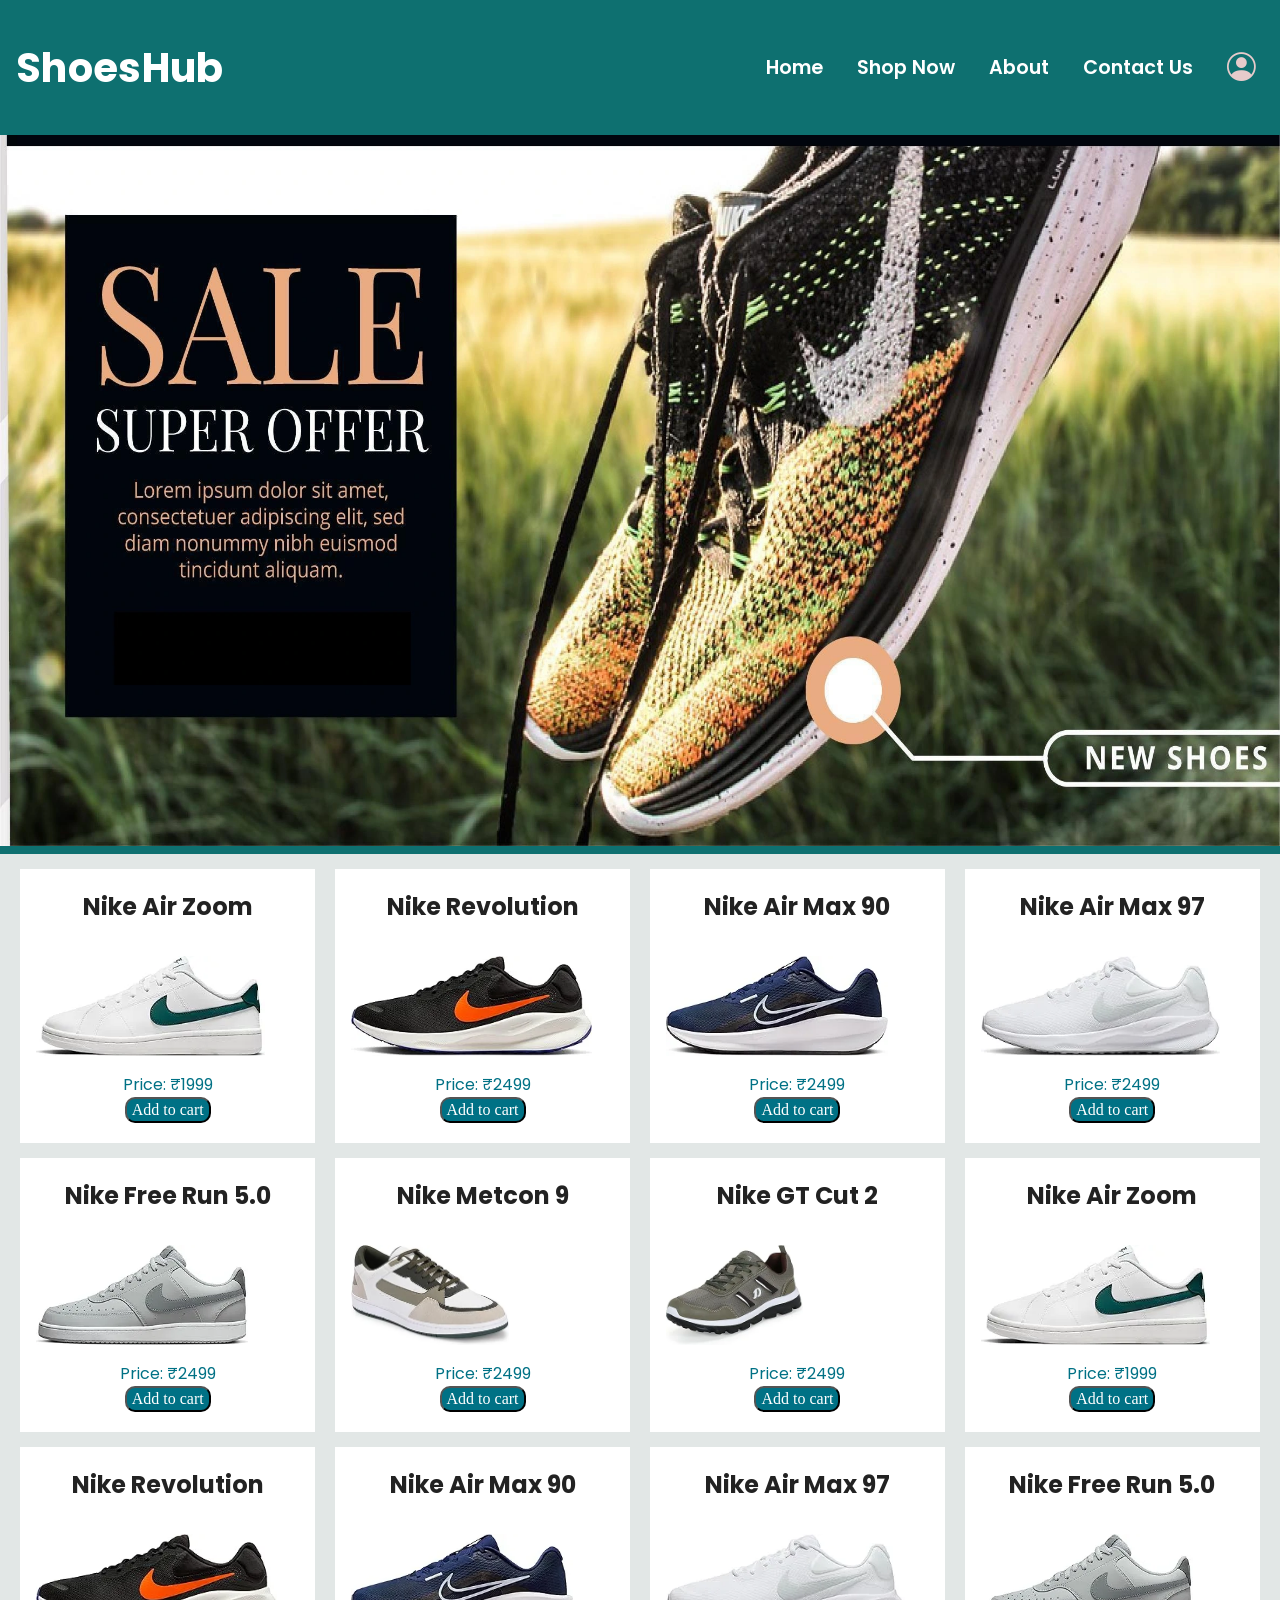
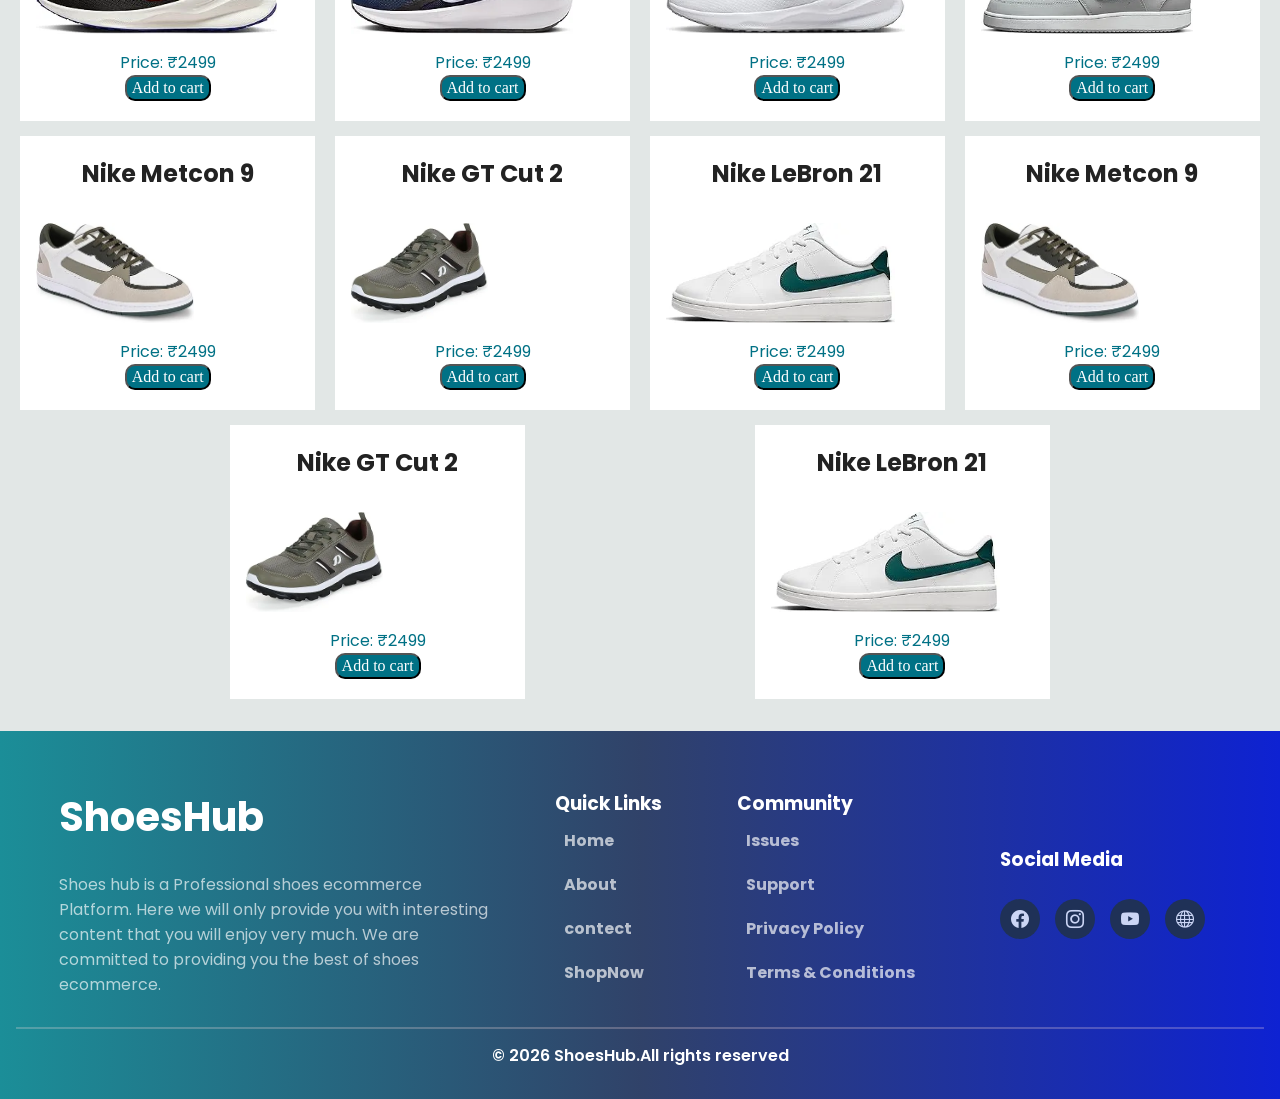
==== commit 51db1ac5: "add close button on nav menu" ====
--- a/Index.html
+++ b/Index.html
@@ -1,469 +1,369 @@
 <!doctype html>
 <html lang="en">
-  <head>
-    <meta charset="UTF-8" />
-    <meta name="viewport" content="width=device-width, initial-scale=1.0" />
-    <link rel="stylesheet" href="/src/index.css" />
-    <link rel="preconnect" href="https://fonts.googleapis.com" />
-    <link rel="preconnect" href="https://fonts.gstatic.com" crossorigin />
-    <link
-      href="https://fonts.googleapis.com/css2?family=Poppins:ital,wght@0,100;0,200;0,300;0,400;0,500;0,600;0,700;0,800;0,900;1,100;1,200;1,300;1,400;1,500;1,600;1,700;1,800;1,900&display=swap"
-      rel="stylesheet"
-    />
-    <link rel="shortcut icon" href="./Assets/logo.webp" type="image/x-icon" />
-    <link rel="stylesheet" href="/src/Shoeshub.css" />
-    <link rel="stylesheet" href="footer.css" />
-    <title>ShoesHub</title>
-  </head>
-
-  <body>
-    <header>
-      <div class="container">
-        <div class="brand">ShoesHub</div>
-
-        <nav class="navbar" aria-label="Primary">
-          <ul class="nav-links">
-            <li><a href="#">Home</a></li>
-            <li><a href="/Pages/shop.html">Shop Now</a></li>
-            <li><a href="/Pages/about.html">About</a></li>
-            <li><a href="/Pages/contact.html">Contact Us</a></li>
-            <a href="/Pages/login.html" aria-label="User Profile"
-              ><i
-                class="bi bi-person-circle"
-                style="font-size: 1.8rem; color: rgb(231, 203, 203)"
-              ></i
-            ></a>
-          </ul>
-        </nav>
-
-        <button class="hamburger" aria-label="Open menu" id="openMenu">
-          &#9776;
-        </button>
-      </div>
-
-      <div class="banner">
-        <a href="/Pages/shop.html"
-          ><img
-            class="frame"
-            src="/Assets/frame.webp"
-            alt="web-banner"
-            srcset=""
-        /></a>
-      </div>
-    </header>
-
-    <aside
-      class="panel"
-      id="sidePanel"
-      aria-hidden="true"
-      aria-label="Mobile menu"
-    >
-      <button class="close-btn" id="closeMenu" aria-label="Close menu">
-        &times;
+
+<head>
+  <meta charset="UTF-8" />
+  <meta name="viewport" content="width=device-width, initial-scale=1.0" />
+  <link rel="stylesheet" href="/src/index.css" />
+  <link rel="preconnect" href="https://fonts.googleapis.com" />
+  <link rel="preconnect" href="https://fonts.gstatic.com" crossorigin />
+  <link
+    href="https://fonts.googleapis.com/css2?family=Poppins:ital,wght@0,100;0,200;0,300;0,400;0,500;0,600;0,700;0,800;0,900;1,100;1,200;1,300;1,400;1,500;1,600;1,700;1,800;1,900&display=swap"
+    rel="stylesheet" />
+  <link rel="shortcut icon" href="./Assets/logo.webp" type="image/x-icon" />
+  <link rel="stylesheet" href="/src/Shoeshub.css" />
+  <link rel="stylesheet" href="footer.css" />
+  <title>ShoesHub</title>
+</head>
+
+<body>
+  <header>
+    <div class="container">
+      <div class="brand">ShoesHub</div>
+
+      <nav class="navbar" aria-label="Primary">
+        <ul class="nav-links">
+          <li><a href="#">Home</a></li>
+          <li><a href="/Pages/shop.html">Shop Now</a></li>
+          <li><a href="/Pages/about.html">About</a></li>
+          <li><a href="/Pages/contact.html">Contact Us</a></li>
+          <a href="/Pages/login.html" aria-label="User Profile"><i class="bi bi-person-circle"
+              style="font-size: 1.8rem; color: rgb(231, 203, 203)"></i></a>
+        </ul>
+      </nav>
+
+      <button class="hamburger" aria-label="Open menu" id="openMenu">
+        &#9776;
       </button>
-
-      <ul class="panel-links">
-        <a href="/Pages/login.html" aria-label="User Profile"
-          ><i
-            class="bi bi-person-circle"
-            style="font-size: 3.8rem; color: rgb(231, 203, 203)"
-          ></i
-        ></a>
-
-        <li><a href="">Home</a></li>
-        <li><a href="/Pages/shop.html">Shop Now</a></li>
-        <li><a href="/Pages/about.html">About</a></li>
-        <li><a href="/Pages/contact.html">Contact Us</a></li>
-      </ul>
-    </aside>
-    <main>
-      <div class="shop-section">
-        <!-- Product 1 -->
-
-        <div class="box">
-          <div class="box-content">
-            <h2>Nike Air Zoom</h2>
-            <div class="box-image"
-              style="background-image: url(&quot;/Assets/amz1.webp&quot;)"
-            ></div>
-            <p>Price: ₹1999</p>
-            <button
-              class="add-cart"
-              onclick="addToCart('Nike Air Zoom', 1999, '/Assets/amz1.webp')"
-            >
-              <i class="fa-solid fa-cart-shopping"></i>Add to cart
-            </button>
-          </div>
-        </div>
-
-        <!-- Product 2 -->
-
-        <div class="box">
-          <div class="box-content">
-            <h2>Nike Revolution</h2>
-            <div
-              class="box-image"
-              style="background-image: url(&quot;/Assets/amz2.webp&quot;)"
-            ></div>
-            <p>Price: ₹2499</p>
-            <button
-              class="add-cart"
-              onclick="addToCart('Nike Revolution', 2499, '/Assets/amz2.webp')"
-            >
-              <i class="fa-solid fa-cart-shopping"></i>Add to cart
-            </button>
-          </div>
-        </div>
-
-        <!-- Product 3 -->
-
-        <div class="box">
-          <div class="box-content">
-            <h2>Nike Air Max 90</h2>
-            <div
-              class="box-image"
-              style="background-image: url(&quot;/Assets/amz3.webp&quot;)"
-            ></div>
-            <p>Price: ₹2499</p>
-            <button
-              class="add-cart"
-              onclick="addToCart('Nike Air Max 90', 2499, '/Assets/amz3.webp')"
-            >
-              <i class="fa-solid fa-cart-shopping"></i>Add to cart
-            </button>
-          </div>
-        </div>
-
-        <!-- Product 4 -->
-
-        <div class="box">
-          <div class="box-content">
-            <h2>Nike Air Max 97</h2>
-            <div
-              class="box-image"
-              style="background-image: url(&quot;/Assets/amz4.webp&quot;)"
-            ></div>
-            <p>Price: ₹2499</p>
-            <button
-              class="add-cart"
-              onclick="addToCart('Nike Air Max 97', 2499, '/Assets/amz4.webp')"
-            >
-              <i class="fa-solid fa-cart-shopping"></i>Add to cart
-            </button>
-          </div>
-        </div>
-
-        <!-- Product 5 -->
-
-        <div class="box">
-          <div class="box-content">
-            <h2>Nike Free Run 5.0</h2>
-            <div
-              class="box-image"
-              style="background-image: url(&quot;/Assets/amz5.webp&quot;)"
-            ></div>
-            <p>Price: ₹2499</p>
-            <button
-              class="add-cart"
-              onclick="
+    </div>
+
+    <div class="banner">
+      <a href="/Pages/shop.html"><img class="frame" src="/Assets/frame.webp" alt="web-banner" srcset="" /></a>
+    </div>
+  </header>
+
+  <aside class="panel" id="sidePanel" aria-hidden="true" aria-label="Mobile menu">
+    <button class="close-btn" id="closeMenu" title="close" aria-label="Close menu">
+      &times;
+    </button>
+
+    <ul class="panel-links">
+      <a href="/Pages/login.html" aria-label="User Profile"><i class="bi bi-person-circle"
+          style="font-size: 3.8rem; color: rgb(231, 203, 203)"></i></a>
+
+      <li><a href="">Home</a></li>
+      <li><a href="/Pages/shop.html">Shop Now</a></li>
+      <li><a href="/Pages/about.html">About</a></li>
+      <li><a href="/Pages/contact.html">Contact Us</a></li>
+    </ul>
+  </aside>
+  <main>
+    <div class="shop-section">
+      <!-- Product 1 -->
+
+      <div class="box">
+        <div class="box-content">
+          <h2>Nike Air Zoom</h2>
+          <div class="box-image" style="background-image: url(&quot;/Assets/amz1.webp&quot;)"></div>
+          <p>Price: ₹1999</p>
+          <button class="add-cart" onclick="addToCart('Nike Air Zoom', 1999, '/Assets/amz1.webp')">
+            <i class="fa-solid fa-cart-shopping"></i>Add to cart
+          </button>
+        </div>
+      </div>
+
+      <!-- Product 2 -->
+
+      <div class="box">
+        <div class="box-content">
+          <h2>Nike Revolution</h2>
+          <div class="box-image" style="background-image: url(&quot;/Assets/amz2.webp&quot;)"></div>
+          <p>Price: ₹2499</p>
+          <button class="add-cart" onclick="addToCart('Nike Revolution', 2499, '/Assets/amz2.webp')">
+            <i class="fa-solid fa-cart-shopping"></i>Add to cart
+          </button>
+        </div>
+      </div>
+
+      <!-- Product 3 -->
+
+      <div class="box">
+        <div class="box-content">
+          <h2>Nike Air Max 90</h2>
+          <div class="box-image" style="background-image: url(&quot;/Assets/amz3.webp&quot;)"></div>
+          <p>Price: ₹2499</p>
+          <button class="add-cart" onclick="addToCart('Nike Air Max 90', 2499, '/Assets/amz3.webp')">
+            <i class="fa-solid fa-cart-shopping"></i>Add to cart
+          </button>
+        </div>
+      </div>
+
+      <!-- Product 4 -->
+
+      <div class="box">
+        <div class="box-content">
+          <h2>Nike Air Max 97</h2>
+          <div class="box-image" style="background-image: url(&quot;/Assets/amz4.webp&quot;)"></div>
+          <p>Price: ₹2499</p>
+          <button class="add-cart" onclick="addToCart('Nike Air Max 97', 2499, '/Assets/amz4.webp')">
+            <i class="fa-solid fa-cart-shopping"></i>Add to cart
+          </button>
+        </div>
+      </div>
+
+      <!-- Product 5 -->
+
+      <div class="box">
+        <div class="box-content">
+          <h2>Nike Free Run 5.0</h2>
+          <div class="box-image" style="background-image: url(&quot;/Assets/amz5.webp&quot;)"></div>
+          <p>Price: ₹2499</p>
+          <button class="add-cart" onclick="
                 addToCart('Nike Free Run 5.0', 2499, '/Assets/amz5.webp')
-              "
-            >
-              <i class="fa-solid fa-cart-shopping"></i>Add to cart
-            </button>
-          </div>
-        </div>
-
-        <!-- Product 6-->
-
-        <div class="box">
-          <div class="box-content">
-            <h2>Nike Metcon 9</h2>
-            <div
-              class="box-image"
-              style="background-image: url(&quot;/Assets/amz6.webp&quot;)"
-            ></div>
-            <p>Price: ₹2499</p>
-            <button
-              class="add-cart"
-              onclick="addToCart('Nike Metcon 9', 2499, '/Assets/amz6.webp')"
-            >
-              <i class="fa-solid fa-cart-shopping"></i>Add to cart
-            </button>
-          </div>
-        </div>
-
-        <!-- Product 7 -->
-
-        <div class="box">
-          <div class="box-content">
-            <h2>Nike GT Cut 2</h2>
-            <div
-              class="box-image"
-              style="background-image: url(&quot;/Assets/amz7.webp&quot;)"
-            ></div>
-            <p>Price: ₹2499</p>
-            <button
-              class="add-cart"
-              onclick="addToCart('Nike GT Cut 2', 2499, '/Assets/amz7.webp')"
-            >
-              <i class="fa-solid fa-cart-shopping"></i>Add to cart
-            </button>
-          </div>
-        </div>
-
-        <!-- product8 -->
-      <div class="box">
-          <div class="box-content">
-            <h2>Nike Air Zoom</h2>
-            <div class="box-image"
-              style="background-image: url(&quot;/Assets/amz1.webp&quot;)"
-            ></div>
-            <p>Price: ₹1999</p>
-            <button
-              class="add-cart"
-              onclick="addToCart('Nike Air Zoom', 1999, '/Assets/amz1.webp')"
-            >
-              <i class="fa-solid fa-cart-shopping"></i>Add to cart
-            </button>
-          </div>
-        </div>
-
-        <!-- Product 9 -->
-
-        <div class="box">
-          <div class="box-content">
-            <h2>Nike Revolution</h2>
-            <div
-              class="box-image"
-              style="background-image: url(&quot;/Assets/amz2.webp&quot;)"
-            ></div>
-            <p>Price: ₹2499</p>
-            <button
-              class="add-cart"
-              onclick="addToCart('Nike Revolution', 2499, '/Assets/amz2.webp')"
-            >
-              <i class="fa-solid fa-cart-shopping"></i>Add to cart
-            </button>
-          </div>
-        </div>
-
-        <!-- Product 10-->
-
-        <div class="box">
-          <div class="box-content">
-            <h2>Nike Air Max 90</h2>
-            <div
-              class="box-image"
-              style="background-image: url(&quot;/Assets/amz3.webp&quot;)"
-            ></div>
-            <p>Price: ₹2499</p>
-            <button
-              class="add-cart"
-              onclick="addToCart('Nike Air Max 90', 2499, '/Assets/amz3.webp')"
-            >
-              <i class="fa-solid fa-cart-shopping"></i>Add to cart
-            </button>
-          </div>
-        </div>
-
-        <!-- Product 11 -->
-
-        <div class="box">
-          <div class="box-content">
-            <h2>Nike Air Max 97</h2>
-            <div
-              class="box-image"
-              style="background-image: url(&quot;/Assets/amz4.webp&quot;)"
-            ></div>
-            <p>Price: ₹2499</p>
-            <button
-              class="add-cart"
-              onclick="addToCart('Nike Air Max 97', 2499, '/Assets/amz4.webp')"
-            >
-              <i class="fa-solid fa-cart-shopping"></i>Add to cart
-            </button>
-          </div>
-        </div>
-
-        <!-- Product 12 -->
-
-        <div class="box">
-          <div class="box-content">
-            <h2>Nike Free Run 5.0</h2>
-            <div
-              class="box-image"
-              style="background-image: url(&quot;/Assets/amz5.webp&quot;)"
-            ></div>
-            <p>Price: ₹2499</p>
-            <button
-              class="add-cart"
-              onclick="
+              ">
+            <i class="fa-solid fa-cart-shopping"></i>Add to cart
+          </button>
+        </div>
+      </div>
+
+      <!-- Product 6-->
+
+      <div class="box">
+        <div class="box-content">
+          <h2>Nike Metcon 9</h2>
+          <div class="box-image" style="background-image: url(&quot;/Assets/amz6.webp&quot;)"></div>
+          <p>Price: ₹2499</p>
+          <button class="add-cart" onclick="addToCart('Nike Metcon 9', 2499, '/Assets/amz6.webp')">
+            <i class="fa-solid fa-cart-shopping"></i>Add to cart
+          </button>
+        </div>
+      </div>
+
+      <!-- Product 7 -->
+
+      <div class="box">
+        <div class="box-content">
+          <h2>Nike GT Cut 2</h2>
+          <div class="box-image" style="background-image: url(&quot;/Assets/amz7.webp&quot;)"></div>
+          <p>Price: ₹2499</p>
+          <button class="add-cart" onclick="addToCart('Nike GT Cut 2', 2499, '/Assets/amz7.webp')">
+            <i class="fa-solid fa-cart-shopping"></i>Add to cart
+          </button>
+        </div>
+      </div>
+
+      <!-- product8 -->
+      <div class="box">
+        <div class="box-content">
+          <h2>Nike Air Zoom</h2>
+          <div class="box-image" style="background-image: url(&quot;/Assets/amz1.webp&quot;)"></div>
+          <p>Price: ₹1999</p>
+          <button class="add-cart" onclick="addToCart('Nike Air Zoom', 1999, '/Assets/amz1.webp')">
+            <i class="fa-solid fa-cart-shopping"></i>Add to cart
+          </button>
+        </div>
+      </div>
+
+      <!-- Product 9 -->
+
+      <div class="box">
+        <div class="box-content">
+          <h2>Nike Revolution</h2>
+          <div class="box-image" style="background-image: url(&quot;/Assets/amz2.webp&quot;)"></div>
+          <p>Price: ₹2499</p>
+          <button class="add-cart" onclick="addToCart('Nike Revolution', 2499, '/Assets/amz2.webp')">
+            <i class="fa-solid fa-cart-shopping"></i>Add to cart
+          </button>
+        </div>
+      </div>
+
+      <!-- Product 10-->
+
+      <div class="box">
+        <div class="box-content">
+          <h2>Nike Air Max 90</h2>
+          <div class="box-image" style="background-image: url(&quot;/Assets/amz3.webp&quot;)"></div>
+          <p>Price: ₹2499</p>
+          <button class="add-cart" onclick="addToCart('Nike Air Max 90', 2499, '/Assets/amz3.webp')">
+            <i class="fa-solid fa-cart-shopping"></i>Add to cart
+          </button>
+        </div>
+      </div>
+
+      <!-- Product 11 -->
+
+      <div class="box">
+        <div class="box-content">
+          <h2>Nike Air Max 97</h2>
+          <div class="box-image" style="background-image: url(&quot;/Assets/amz4.webp&quot;)"></div>
+          <p>Price: ₹2499</p>
+          <button class="add-cart" onclick="addToCart('Nike Air Max 97', 2499, '/Assets/amz4.webp')">
+            <i class="fa-solid fa-cart-shopping"></i>Add to cart
+          </button>
+        </div>
+      </div>
+
+      <!-- Product 12 -->
+
+      <div class="box">
+        <div class="box-content">
+          <h2>Nike Free Run 5.0</h2>
+          <div class="box-image" style="background-image: url(&quot;/Assets/amz5.webp&quot;)"></div>
+          <p>Price: ₹2499</p>
+          <button class="add-cart" onclick="
                 addToCart('Nike Free Run 5.0', 2499, '/Assets/amz5.webp')
-              "
-            >
-              <i class="fa-solid fa-cart-shopping"></i>Add to cart
-            </button>
-          </div>
-        </div>
-
-        <!-- Product 13-->
-
-        <div class="box">
-          <div class="box-content">
-            <h2>Nike Metcon 9</h2>
-            <div
-              class="box-image"
-              style="background-image: url(&quot;/Assets/amz6.webp&quot;)"
-            ></div>
-            <p>Price: ₹2499</p>
-            <button
-              class="add-cart"
-              onclick="addToCart('Nike Metcon 9', 2499, '/Assets/amz6.webp')"
-            >
-              <i class="fa-solid fa-cart-shopping"></i>Add to cart
-            </button>
-          </div>
-        </div>
-
-        <!-- Product 14 -->
-
-        <div class="box">
-          <div class="box-content">
-            <h2>Nike GT Cut 2</h2>
-            <div
-              class="box-image"
-              style="background-image: url(&quot;/Assets/amz7.webp&quot;)"
-            ></div>
-            <p>Price: ₹2499</p>
-            <button
-              class="add-cart"
-              onclick="addToCart('Nike GT Cut 2', 2499, '/Assets/amz7.webp')"
-            >
-              <i class="fa-solid fa-cart-shopping"></i>Add to cart
-            </button>
-          </div>
-        </div>
-
-        <!-- product 15 -->
-
-        <div class="box">
-          <div class="box-content">
-            <h2>Nike LeBron 21</h2>
-            <div
-              class="box-image"
-              style="background-image: url(&quot;/Assets/amz1.webp &quot;)"
-            ></div>
-            <p>Price: ₹2499</p>
-            <button
-              class="add-cart"
-              onclick="addToCart('Nike LeBron 21', 2499, '/Assets/photo3.webp')"
-            >
-              <i class="fa-solid fa-cart-shopping"></i>Add to cart
-            </button>
-          </div>
-        </div>
-
-        <!-- Product 16-->
-
-        <div class="box">
-          <div class="box-content">
-            <h2>Nike Metcon 9</h2>
-            <div
-              class="box-image"
-              style="background-image: url(&quot;/Assets/amz6.webp&quot;)"
-            ></div>
-            <p>Price: ₹2499</p>
-            <button
-              class="add-cart"
-              onclick="addToCart('Nike Metcon 9', 2499, '/Assets/amz6.webp')"
-            >
-              <i class="fa-solid fa-cart-shopping"></i>Add to cart
-            </button>
-          </div>
-        </div>
-
-        <!-- Product 17 -->
-
-        <div class="box">
-          <div class="box-content">
-            <h2>Nike GT Cut 2</h2>
-            <div
-              class="box-image"
-              style="background-image: url(&quot;/Assets/amz7.webp&quot;)"
-            ></div>
-            <p>Price: ₹2499</p>
-            <button
-              class="add-cart"
-              onclick="addToCart('Nike GT Cut 2', 2499, '/Assets/amz7.webp')"
-            >
-              <i class="fa-solid fa-cart-shopping"></i>Add to cart
-            </button>
-          </div>
-        </div>
-
-        <!-- product 18 -->
-
-        <div class="box">
-          <div class="box-content">
-            <h2>Nike LeBron 21</h2>
-            <div
-              class="box-image"
-              style="background-image: url(&quot;/Assets/amz1.webp &quot;)"
-            ></div>
-            <p>Price: ₹2499</p>
-            <button
-              class="add-cart"
-              onclick="addToCart('Nike LeBron 21', 2499, '/Assets/photo3.webp')"
-            >
-              <i class="fa-solid fa-cart-shopping"></i>Add to cart
-            </button>
-          </div>
-        </div>
-      </div>
-    </main>
-
-    <footer>
-      <div class="footer-start">
-        <div class="footer-about">
-          <h2>ShoesHub</h2>
-        <p id="foot-about">Shoes hub is a Professional shoes ecommerce Platform. Here we will only provide you with interesting content that you will enjoy very much. We are committed to providing you the best of shoes ecommerce.</p>
-        </div>
-
-        <div class="footer-link">
-          <ul>
-            <h3 style="color: white">Quick Links</h3>
-            <a href=""><li>Home</li></a>
-            <a href=""><li>About</li></a>
-            <a href=""><li>contect</li></a>
-            <a href=""><li>ShopNow</li></a>
-          </ul>
-        </div>
-        <div class="community">
-          <ul>
-            <h3 style="color: white">Community</h3>
-            <a href=""> <li>Issues</li></a>
-            <a href=""> <li>Support</li></a>
-            <a href=""> <li>Privacy Policy</li></a>
-            <a href=""> <li>Terms & Conditions</li></a>
-          </ul>
-        </div>
-        <div class="social-link">
-          <h3 >Social Media</h3>
-          <br />
-          <div class="link">
-            <a href=""> <i class="bi bi-facebook ,icon"></i></a>
-            <a href=""> <i class="bi bi-instagram , icon"></i></a>
-            <a href=""> <i class="bi bi-youtube , icon"></i></a>
-            <a href=""> <i class="bi bi-globe , icon"></i></a>
-          </div>
-        </div>
-      </div>
-      </footer-start>
-      <div class="footer-end">
-        <p>&COPY; 2026 ShoesHub.All rights reserved</p>
-      </div>
-    </footer>
-  </body>
-  <script src="/src/Shoeshub.js"></script>
-</html>
+              ">
+            <i class="fa-solid fa-cart-shopping"></i>Add to cart
+          </button>
+        </div>
+      </div>
+
+      <!-- Product 13-->
+
+      <div class="box">
+        <div class="box-content">
+          <h2>Nike Metcon 9</h2>
+          <div class="box-image" style="background-image: url(&quot;/Assets/amz6.webp&quot;)"></div>
+          <p>Price: ₹2499</p>
+          <button class="add-cart" onclick="addToCart('Nike Metcon 9', 2499, '/Assets/amz6.webp')">
+            <i class="fa-solid fa-cart-shopping"></i>Add to cart
+          </button>
+        </div>
+      </div>
+
+      <!-- Product 14 -->
+
+      <div class="box">
+        <div class="box-content">
+          <h2>Nike GT Cut 2</h2>
+          <div class="box-image" style="background-image: url(&quot;/Assets/amz7.webp&quot;)"></div>
+          <p>Price: ₹2499</p>
+          <button class="add-cart" onclick="addToCart('Nike GT Cut 2', 2499, '/Assets/amz7.webp')">
+            <i class="fa-solid fa-cart-shopping"></i>Add to cart
+          </button>
+        </div>
+      </div>
+
+      <!-- product 15 -->
+
+      <div class="box">
+        <div class="box-content">
+          <h2>Nike LeBron 21</h2>
+          <div class="box-image" style="background-image: url(&quot;/Assets/amz1.webp &quot;)"></div>
+          <p>Price: ₹2499</p>
+          <button class="add-cart" onclick="addToCart('Nike LeBron 21', 2499, '/Assets/photo3.webp')">
+            <i class="fa-solid fa-cart-shopping"></i>Add to cart
+          </button>
+        </div>
+      </div>
+
+      <!-- Product 16-->
+
+      <div class="box">
+        <div class="box-content">
+          <h2>Nike Metcon 9</h2>
+          <div class="box-image" style="background-image: url(&quot;/Assets/amz6.webp&quot;)"></div>
+          <p>Price: ₹2499</p>
+          <button class="add-cart" onclick="addToCart('Nike Metcon 9', 2499, '/Assets/amz6.webp')">
+            <i class="fa-solid fa-cart-shopping"></i>Add to cart
+          </button>
+        </div>
+      </div>
+
+      <!-- Product 17 -->
+
+      <div class="box">
+        <div class="box-content">
+          <h2>Nike GT Cut 2</h2>
+          <div class="box-image" style="background-image: url(&quot;/Assets/amz7.webp&quot;)"></div>
+          <p>Price: ₹2499</p>
+          <button class="add-cart" onclick="addToCart('Nike GT Cut 2', 2499, '/Assets/amz7.webp')">
+            <i class="fa-solid fa-cart-shopping"></i>Add to cart
+          </button>
+        </div>
+      </div>
+
+      <!-- product 18 -->
+
+      <div class="box">
+        <div class="box-content">
+          <h2>Nike LeBron 21</h2>
+          <div class="box-image" style="background-image: url(&quot;/Assets/amz1.webp &quot;)"></div>
+          <p>Price: ₹2499</p>
+          <button class="add-cart" onclick="addToCart('Nike LeBron 21', 2499, '/Assets/photo3.webp')">
+            <i class="fa-solid fa-cart-shopping"></i>Add to cart
+          </button>
+        </div>
+      </div>
+    </div>
+  </main>
+
+  <footer>
+    <div class="footer-start">
+
+
+      <div class="footer-about">
+        <h2>ShoesHub</h2> <br>
+        <p id="foot-about">Shoes hub is a Professional shoes ecommerce Platform. Here we will only provide you with
+          interesting content that you will enjoy very much. We are committed to providing you the best of shoes
+          ecommerce.</p>
+      </div>
+
+      <div class="footer-link">
+         <h3 style="color: white">Quick Links</h3>
+        <ul>
+         
+          <a href="">
+            <li>Home</li>
+          </a>
+          <a href="">
+            <li>About</li>
+          </a>
+          <a href="">
+            <li>contect</li>
+          </a>
+          <a href="">
+            <li>ShopNow</li>
+          </a>
+        </ul>
+
+      </div>
+
+      <div class="community">
+        <ul>
+          <h3 style="color: white">Community</h3>
+          <a href="">
+            <li>Issues</li>
+          </a>
+          <a href="">
+            <li>Support</li>
+          </a>
+          <a href="">
+            <li>Privacy Policy</li>
+          </a>
+          <a href="">
+            <li>Terms & Conditions</li>
+          </a>
+        </ul>
+      </div>
+      <div class="social-link">
+        <h3>Social Media</h3>
+        <br />
+        <div class="link">
+          <a href=""> <i class="bi bi-facebook ,icon"></i></a>
+          <a href=""> <i class="bi bi-instagram , icon"></i></a>
+          <a href=""> <i class="bi bi-youtube , icon"></i></a>
+          <a href=""> <i class="bi bi-globe , icon"></i></a>
+        </div>
+      </div>
+
+    </div>
+    </footer-start>
+    <div class="footer-end">
+      <p>&COPY; 2026 ShoesHub.All rights reserved</p>
+    </div>
+  </footer>
+</body>
+<script src="./src/Shoeshub.js"></script>
+
+</html>
--- a/src/Shoeshub.css
+++ b/src/Shoeshub.css
@@ -3,6 +3,7 @@
 
 * {
   box-sizing: border-box;
+  scroll-behavior: smooth;
   margin: 0;
   padding: 0;
  
@@ -78,6 +79,7 @@
 
 .nav-links a:hover {
   background: rgba(255, 255, 255, 0.06);
+  transition: 0.3s ease;
 }
 
 .search {
@@ -126,7 +128,6 @@
   width: 65%;
   max-width: 340px;
   background:rgb(24, 144, 160);
- 
   font-size: 1.8rem;
   font-weight: 600;
   transform: translateX(100%);
@@ -144,13 +145,16 @@
 
 .panel .close-btn {
   align-self: flex-end;
-  font-size: 22px;
+  font-size: 2.5rem;
   background: transparent;
   color: #fff;
+  padding:0.2rem 0.7rem;
   border: none;
   cursor: pointer;
 }
-
+.close-btn:hover{
+ background-color: rgba(252, 30, 30, 0.627) 
+}
 .panel .panel-links {
   list-style: none;
   display: flex;
@@ -209,18 +213,21 @@
 }
 .footer-link ,.community{
   display: flex;
+  flex-direction: column;
   height: fit-content;
-  text-align: center;
+  text-align:left;
   font-weight: 700;
   padding: 2rem 1rem;
+
 }
 
 .footer-link ul , .community ul {
   display: flex;
   flex-direction: column;
   justify-content: space-between;
- list-style-type: none;  
-}
+ list-style-type: none;
+}
+
 .footer-link ul li , .community ul li{
   padding: 0.6rem;
   color: rgba(255, 255, 255, 0.668);
@@ -234,7 +241,7 @@
   flex-direction: column;
   justify-content: center;
   align-items: center;
-  text-align: center;
+  text-align: left;
   padding: 1rem;
 }
 .social-link h3{
@@ -310,7 +317,9 @@
   }
 
   .panel {
-    display: none;
+    display: flex;
+     overflow-y: auto;
+  scroll-behavior: smooth;
   }
  .footer-start{
   flex-wrap: wrap;
@@ -318,11 +327,9 @@
   align-items: center;
   justify-content:space-around;
   gap: 20px;
-
 }
 .footer-about{
    flex: 1 1 50%;
- 
 } 
 .footer-link{
   flex:1 1 20%;
@@ -371,6 +378,16 @@
   align-items: center;
 }
 
+.footer-link{
+  text-align: center;
+}
+.community{
+  text-align: center;
+}
+.social-link{
+   text-align: center;
+}
+
 
 
 @media (max-width: 400px) {
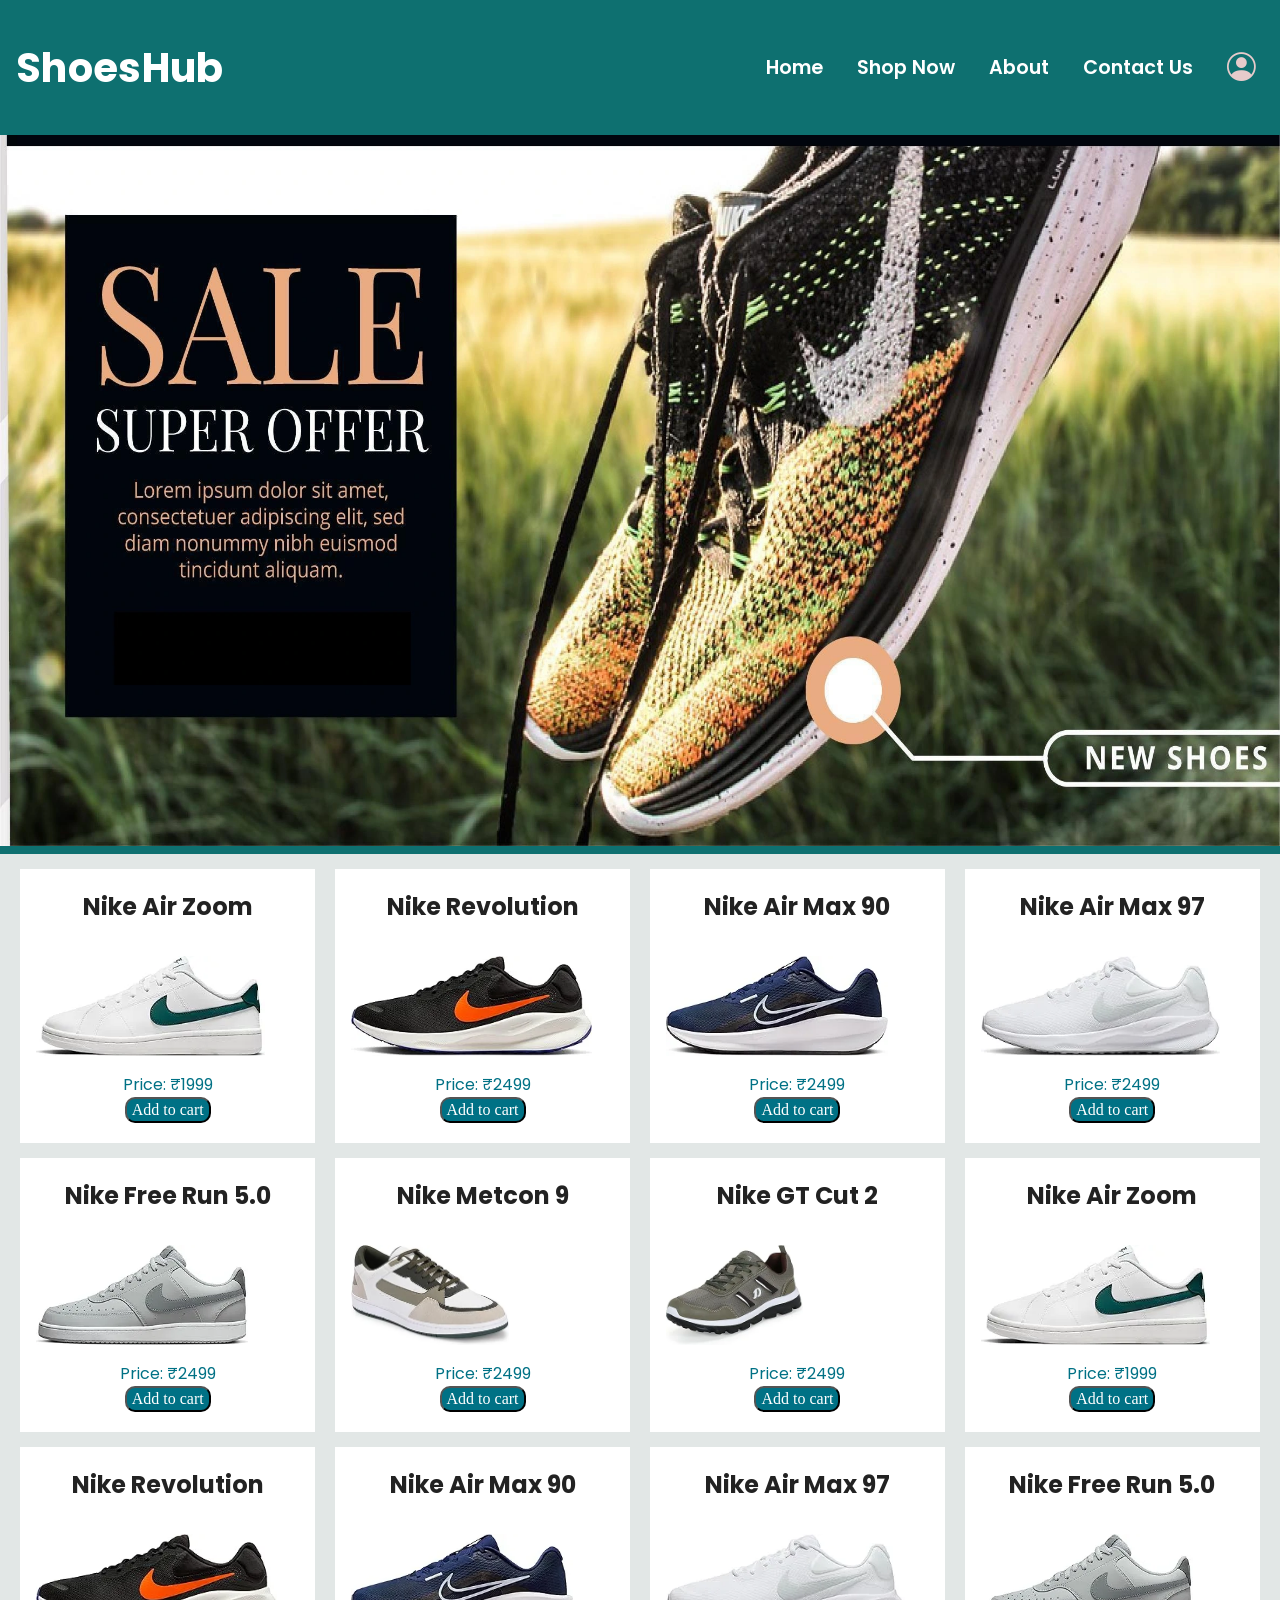
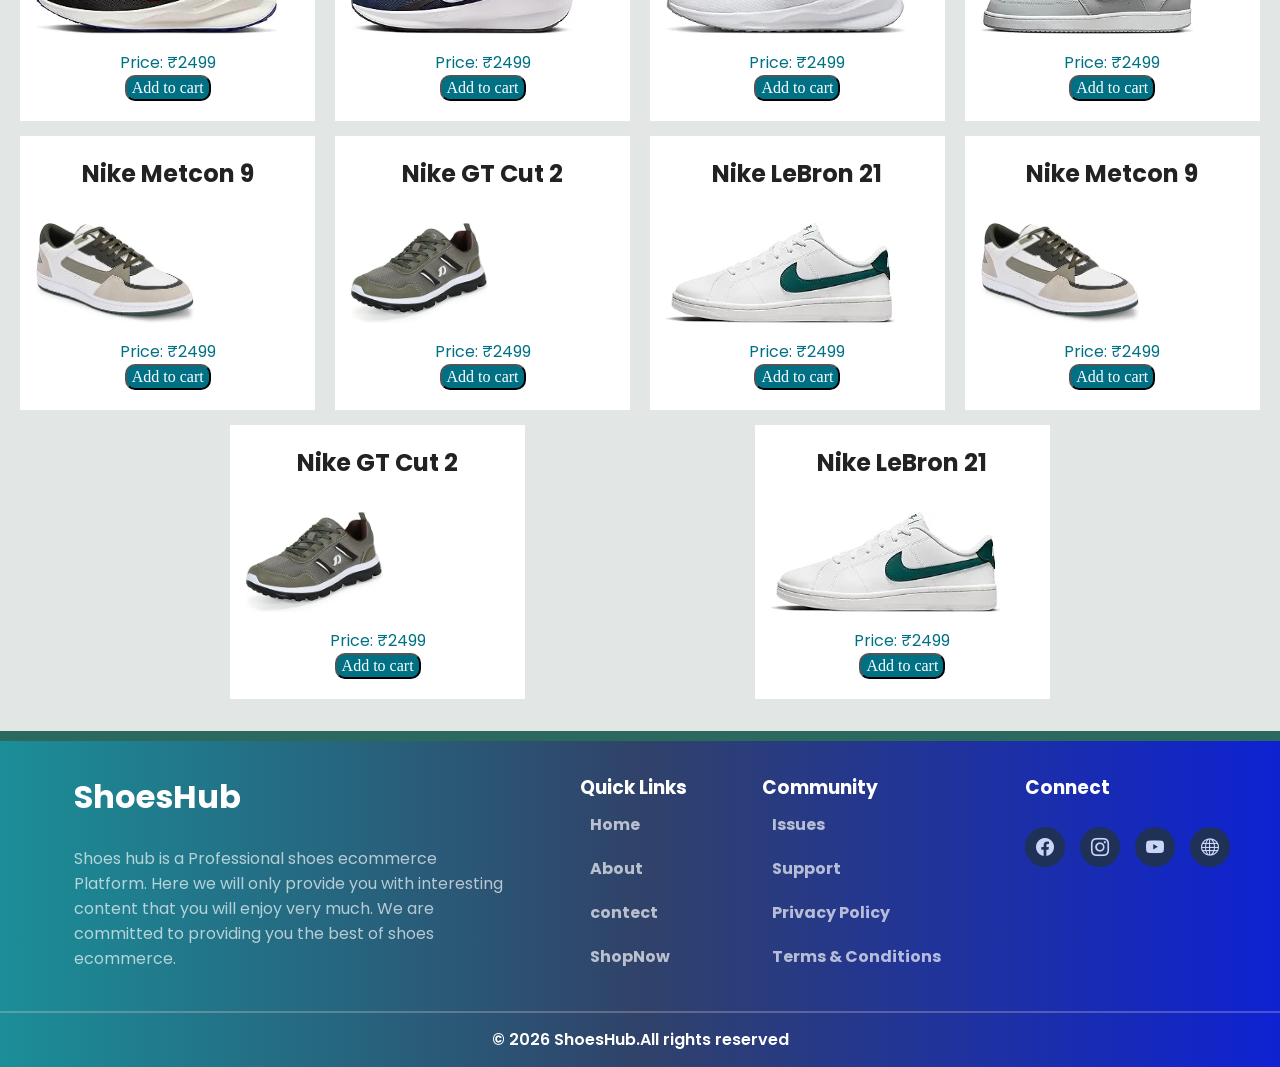
==== commit 311e8af0: "update styling of footer links and change redirect anchor tag src :" ====
--- a/Index.html
+++ b/Index.html
@@ -23,7 +23,7 @@
 
       <nav class="navbar" aria-label="Primary">
         <ul class="nav-links">
-          <li><a href="#">Home</a></li>
+          <li><a href="#home">Home</a></li>
           <li><a href="/Pages/shop.html">Shop Now</a></li>
           <li><a href="/Pages/about.html">About</a></li>
           <li><a href="/Pages/contact.html">Contact Us</a></li>
@@ -37,7 +37,7 @@
       </button>
     </div>
 
-    <div class="banner">
+    <div class="banner" id="home">
       <a href="/Pages/shop.html"><img class="frame" src="/Assets/frame.webp" alt="web-banner" srcset="" /></a>
     </div>
   </header>
@@ -51,7 +51,7 @@
       <a href="/Pages/login.html" aria-label="User Profile"><i class="bi bi-person-circle"
           style="font-size: 3.8rem; color: rgb(231, 203, 203)"></i></a>
 
-      <li><a href="">Home</a></li>
+      <li><a href="#home">Home</a></li>
       <li><a href="/Pages/shop.html">Shop Now</a></li>
       <li><a href="/Pages/about.html">About</a></li>
       <li><a href="/Pages/contact.html">Contact Us</a></li>
@@ -347,7 +347,7 @@
         </ul>
       </div>
       <div class="social-link">
-        <h3>Social Media</h3>
+        <h3>Connect</h3>
         <br />
         <div class="link">
           <a href=""> <i class="bi bi-facebook ,icon"></i></a>
--- a/src/Shoeshub.css
+++ b/src/Shoeshub.css
@@ -14,6 +14,7 @@
   background: rgb(43, 104, 94);
   color: #222;
   min-height: 100vh;
+  scroll-behavior: smooth;
 
 }
 
@@ -182,19 +183,18 @@
 
 footer{
   width: 100%;
-  padding: 1rem;
   background:linear-gradient(90deg, rgb(27, 142, 152) ,rgba(56, 12, 121, 0.412),rgb(14, 34, 210));
 }
 .footer-start{
   margin: 10px 0 0  0 ;
-  padding-top: 20px 1.5rem;
+  padding: 2rem 1.5rem;
   display: flex;
   height:auto ;
   width: 100%; 
-  justify-content: space-evenly;
-  align-items: center;
+  justify-content: space-around;
 }
 .footer-about{
+  margin-left: 1.5rem;
   flex-direction: column;
   color: rgba(255, 255, 255, 0.668);
   justify-content: center;
@@ -203,7 +203,7 @@
 .footer-about h2{
   text-align: left;
   color: white;
-  font-size: 2.5rem;
+  font-size: 2rem;
   width: auto;
 }
 #foot-about{
@@ -217,21 +217,21 @@
   height: fit-content;
   text-align:left;
   font-weight: 700;
-  padding: 2rem 1rem;
+  margin-left: 1.5rem;
 
 }
 
 .footer-link ul , .community ul {
   display: flex;
   flex-direction: column;
-  justify-content: space-between;
- list-style-type: none;
+  list-style-type: none;
 }
 
 .footer-link ul li , .community ul li{
   padding: 0.6rem;
   color: rgba(255, 255, 255, 0.668);
 }
+
 .footer-link ul li:hover , .community ul li:hover{
   color: rgba(255, 255, 255, 0.935);
   transition: color 0.4s ease;
@@ -242,7 +242,7 @@
   justify-content: center;
   align-items: center;
   text-align: left;
-  padding: 1rem;
+  margin-left: 1.5rem;
 }
 .social-link h3{
   color: white;
@@ -283,7 +283,7 @@
     height: auto;
     color: white;
     padding: 0.9rem ;
-    width: 100%;
+    width:100vw;
     border-top:2px solid rgba(255, 223, 223, 0.248);
   }
  
@@ -326,6 +326,7 @@
   height: auto;
   align-items: center;
   justify-content:space-around;
+  align-items: flex-start;
   gap: 20px;
 }
 .footer-about{
